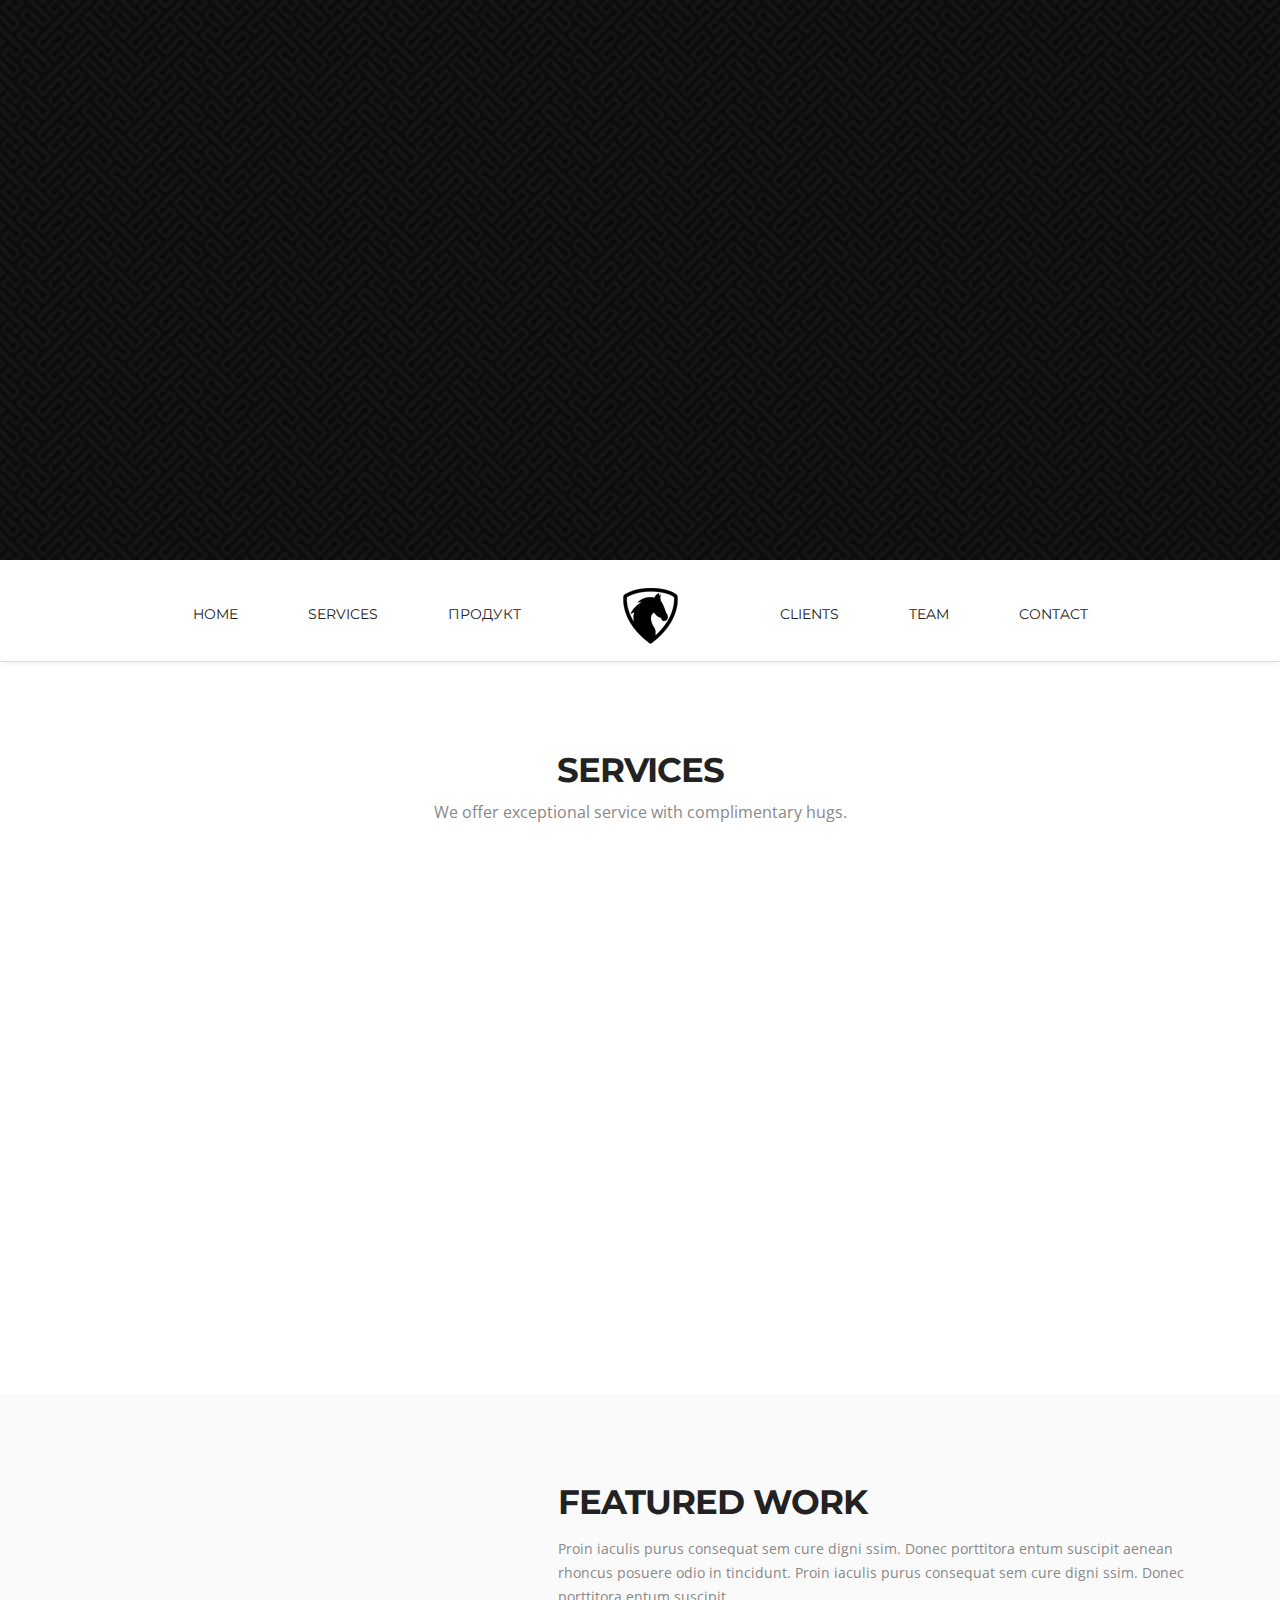
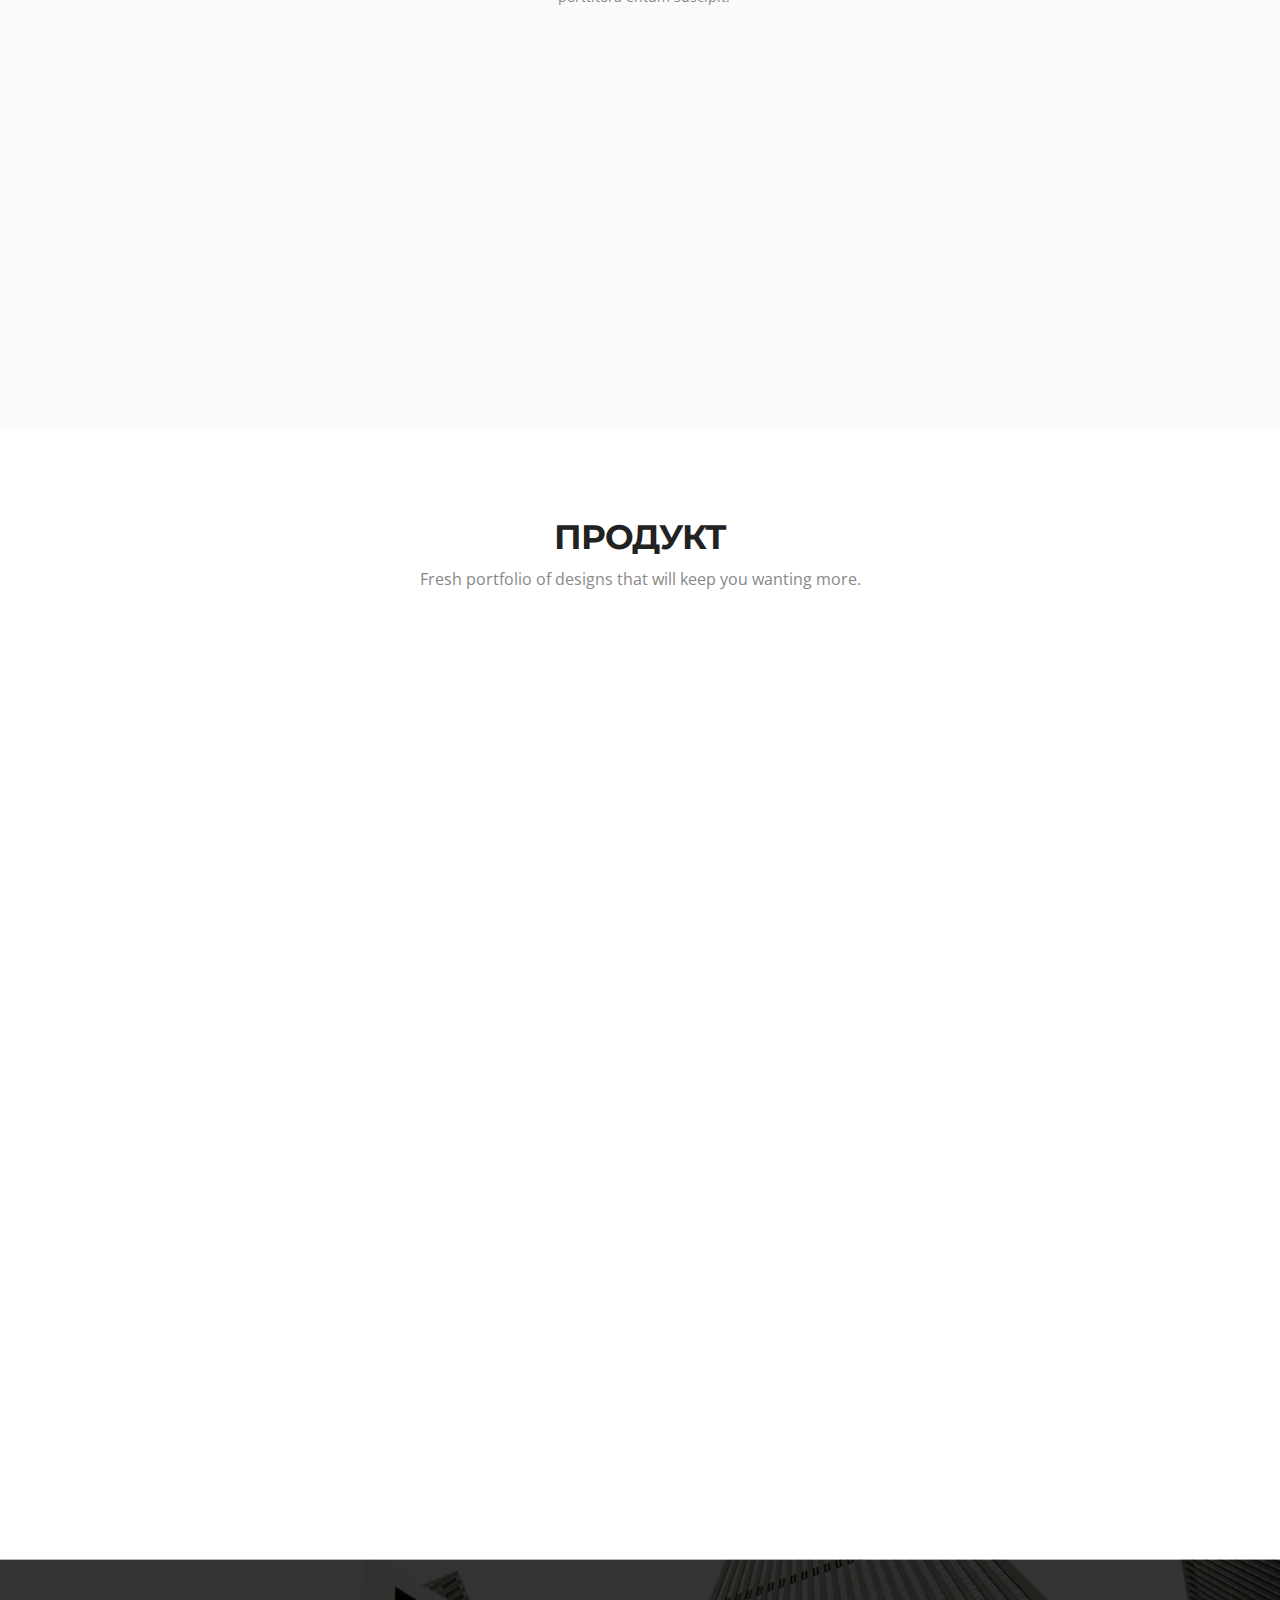
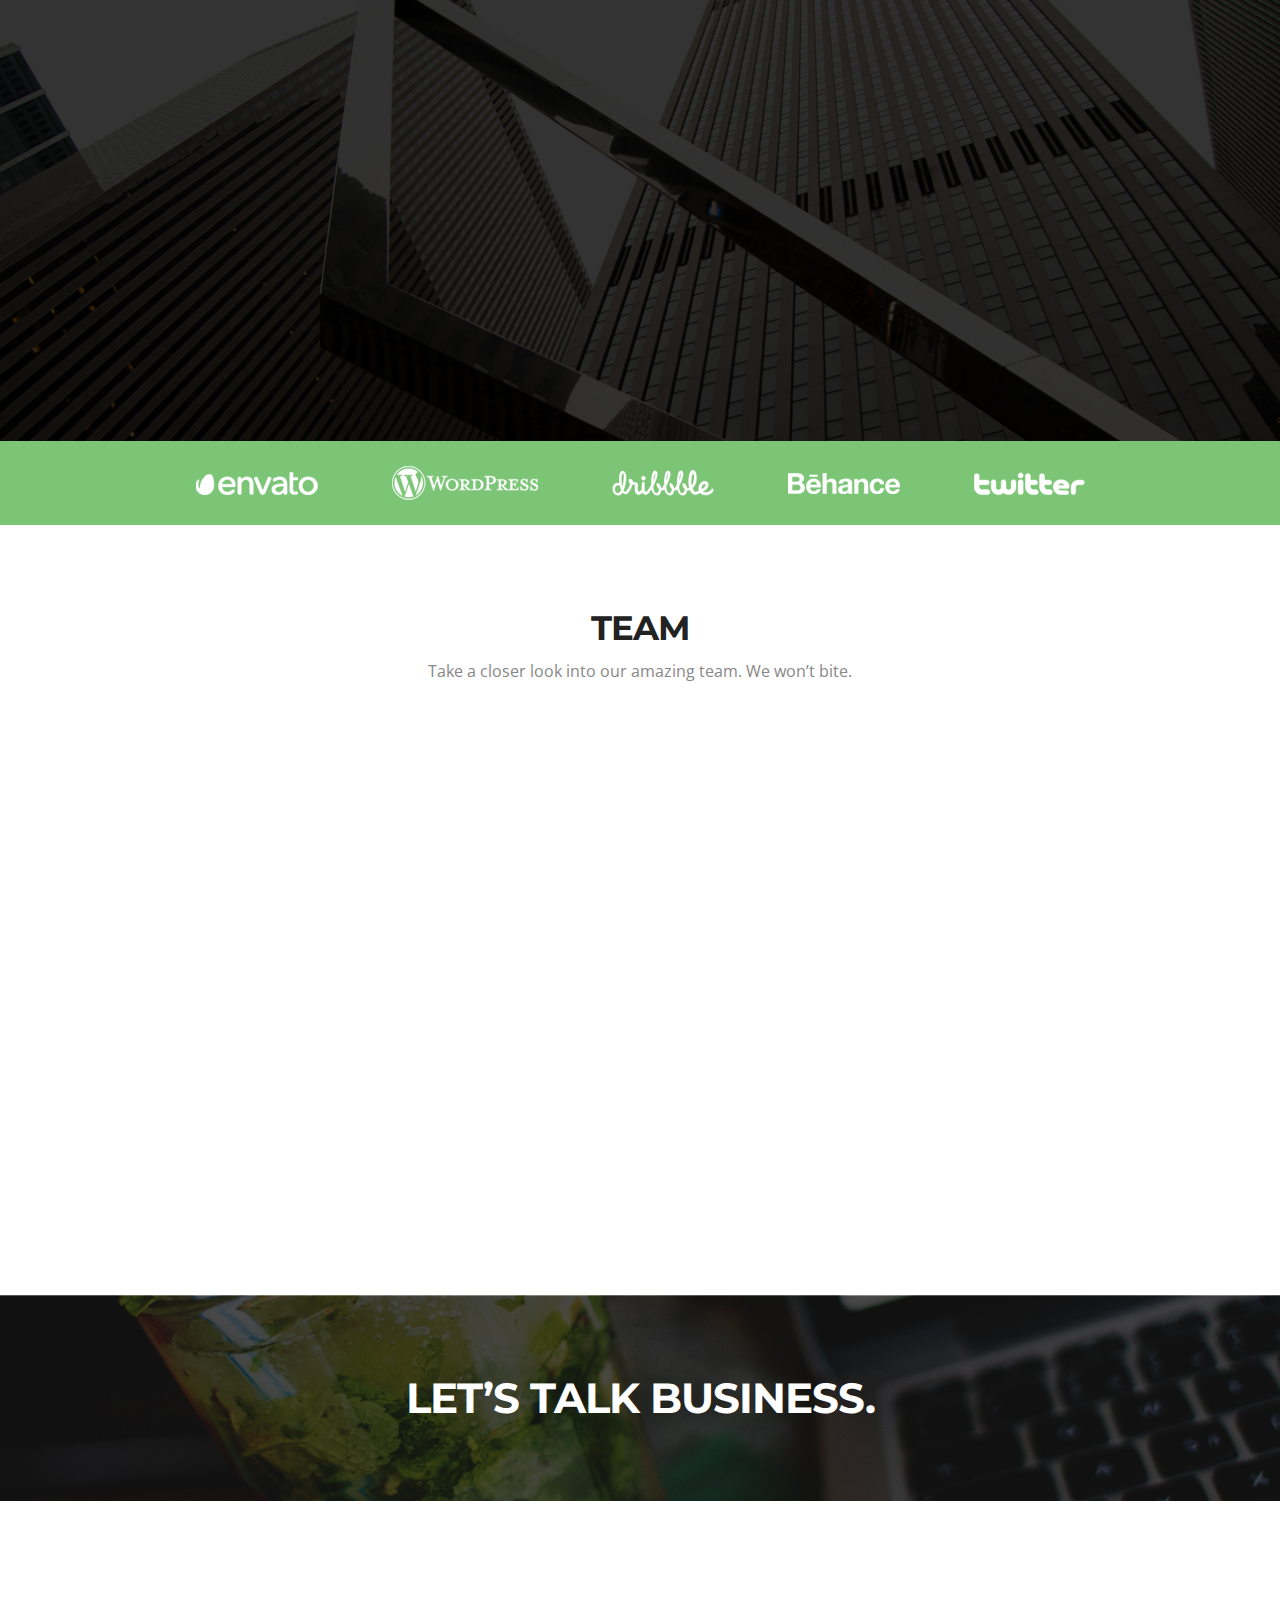
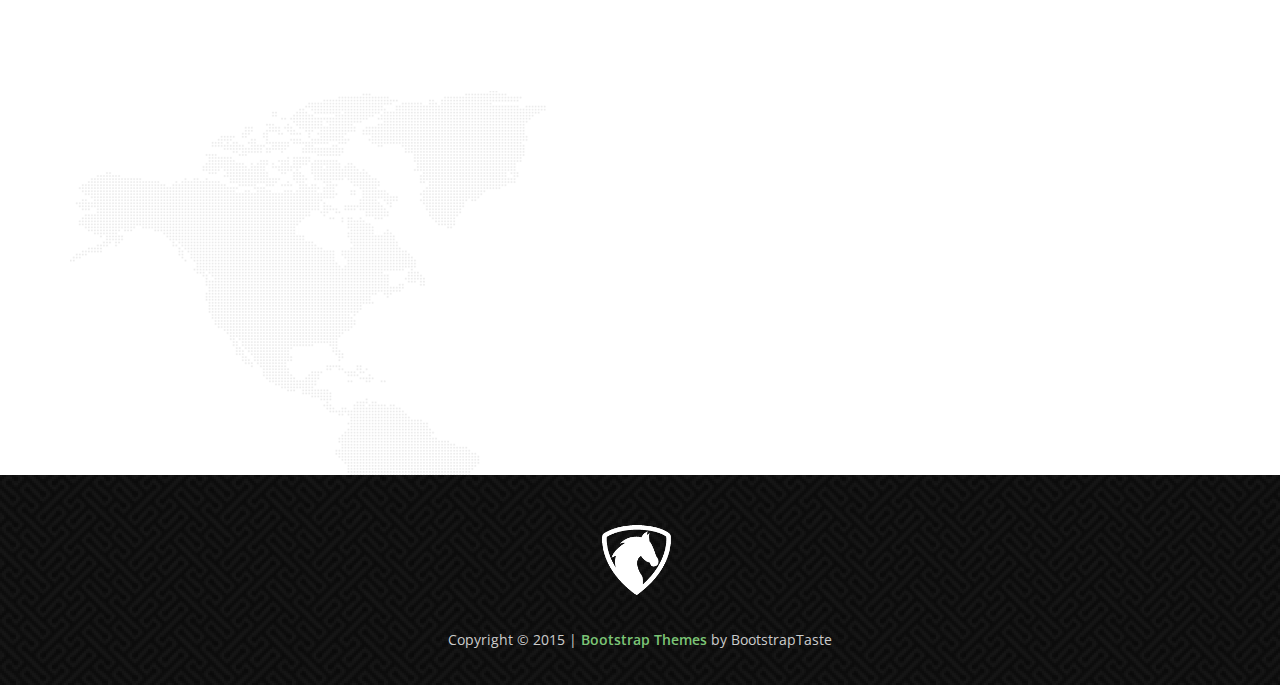
==== index.html @ caeb6be4 "Initial" ====
<!doctype html>
<html>
<head>
<meta charset="utf-8">
<meta name="viewport" content="width=device-width, maximum-scale=1">

<title>Homepage</title>
<link rel="icon" href="favicon.png" type="image/png">
<link rel="shortcut icon" href="favicon.ico" type="img/x-icon">

<link href='http://fonts.googleapis.com/css?family=Montserrat:400,700' rel='stylesheet' type='text/css'>
<link href='http://fonts.googleapis.com/css?family=Open+Sans:400,300,800italic,700italic,600italic,400italic,300italic,800,700,600' rel='stylesheet' type='text/css'>

<link href="css/bootstrap.css" rel="stylesheet" type="text/css">
<link href="css/style.css" rel="stylesheet" type="text/css">
<link href="css/font-awesome.css" rel="stylesheet" type="text/css">
<link href="css/responsive.css" rel="stylesheet" type="text/css">
<link href="css/animate.css" rel="stylesheet" type="text/css">

<!--[if IE]><style type="text/css">.pie {behavior:url(PIE.htc);}</style><![endif]-->

<script type="text/javascript" src="js/jquery.1.8.3.min.js"></script>
<script type="text/javascript" src="js/bootstrap.js"></script>
<script type="text/javascript" src="js/jquery-scrolltofixed.js"></script>
<script type="text/javascript" src="js/jquery.easing.1.3.js"></script>
<script type="text/javascript" src="js/jquery.isotope.js"></script>
<script type="text/javascript" src="js/wow.js"></script>
<script type="text/javascript" src="js/classie.js"></script>


<!--[if lt IE 9]>
    <script src="js/respond-1.1.0.min.js"></script>
    <script src="js/html5shiv.js"></script>
    <script src="js/html5element.js"></script>
<![endif]-->


</head>
<body>
<div style="overflow:hidden;">

    <!--header-start-->
<header class="header" id="header">
</header>
    <!--header-end-->


<nav class="main-nav-outer" id="test"><!--main-nav-start-->
	<div class="container">
        <ul class="main-nav">
        	<li><a href="#header">Home</a></li>
            <li><a href="#service">Services</a></li>
            <li><a href="#Product">Продукт</a></li>
            <li class="small-logo"><a href="#header"><img src="img/small-logo.png" alt=""></a></li>
            <li><a href="#client">Clients</a></li>
            <li><a href="#team">Team</a></li>
            <li><a href="#contact">Contact</a></li>
        </ul>
        <a class="res-nav_click" href="#"><i class="fa-bars"></i></a>
    </div>
</nav><!--main-nav-end-->



<section class="main-section" id="service"><!--main-section-start-->
	<div class="container">
    	<h2>Services</h2>
    	<h6>We offer exceptional service with complimentary hugs.</h6>
        <div class="row">
        	<div class="col-lg-4 col-sm-6 wow fadeInLeft delay-05s">
            	<div class="service-list">
                	<div class="service-list-col1">
                    	<i class="fa-paw"></i>
                    </div>
                	<div class="service-list-col2">
                        <h3>branding &amp; identity</h3>
                        <p>Proin iaculis purus digni consequat sem digni ssim. Donec entum digni ssim.</p>
                    </div>
                </div>
                <div class="service-list">
                	<div class="service-list-col1">
                    	<i class="fa-gear"></i>
                    </div>
                	<div class="service-list-col2">
                        <h3>web development</h3>
                        <p>Proin iaculis purus consequat sem digni ssim. Digni ssim porttitora .</p>
                    </div>
                </div>
                <div class="service-list">
                	<div class="service-list-col1">
                    	<i class="fa-apple"></i>
                    </div>
                	<div class="service-list-col2">
                        <h3>mobile design</h3>
                        <p>Proin iaculis purus consequat digni sem digni ssim. Purus donec porttitora entum.</p>
                    </div>
                </div>
                <div class="service-list">
                	<div class="service-list-col1">
                    	<i class="fa-medkit"></i>
                    </div>
                	<div class="service-list-col2">
                        <h3>24/7 Support</h3>
                        <p>Proin iaculis purus consequat sem digni ssim. Sem porttitora entum.</p>
                    </div>
                </div>
            </div>
            <figure class="col-lg-8 col-sm-6  text-right wow fadeInUp delay-02s">
            	<img src="img/macbook-pro.png" alt="">
            </figure>
        
        </div>
	</div>
</section><!--main-section-end-->



<section class="main-section alabaster"><!--main-section alabaster-start-->
	<div class="container">
    	<div class="row">
			<figure class="col-lg-5 col-sm-4 wow fadeInLeft">
            	<img  src="img/iphone.png" alt="">
            </figure>
        	<div class="col-lg-7 col-sm-8 featured-work">
            	<h2>featured work</h2>
            	<P class="padding-b">Proin iaculis purus consequat sem cure digni ssim. Donec porttitora entum suscipit aenean rhoncus posuere odio in tincidunt. Proin iaculis purus consequat sem cure digni ssim. Donec porttitora entum suscipit.</P>
            	<div class="featured-box">
                	<div class="featured-box-col1 wow fadeInRight delay-02s">
                    	<i class="fa-magic"></i>
                    </div>	
                	<div class="featured-box-col2 wow fadeInRight delay-02s">
                        <h3>magic of theme development</h3>
                        <p>Proin iaculis purus consequat sem cure digni ssim. Donec porttitora entum suscipit aenean rhoncus posuere odio in tincidunt. </p>
                    </div>    
                </div>
                <div class="featured-box">
                	<div class="featured-box-col1 wow fadeInRight delay-04s">
                    	<i class="fa-gift"></i>
                    </div>	
                	<div class="featured-box-col2 wow fadeInRight delay-04s">
                        <h3>neatly packaged</h3>
                        <p>Proin iaculis purus consequat sem cure digni ssim. Donec porttitora entum suscipit aenean rhoncus posuere odio in tincidunt. </p>
                    </div>    
                </div>
                <div class="featured-box">
                	<div class="featured-box-col1 wow fadeInRight delay-06s">
                    	<i class="fa-dashboard"></i>
                    </div>	
                	<div class="featured-box-col2 wow fadeInRight delay-06s">
                        <h3>SEO optimized</h3>
                        <p>Proin iaculis purus consequat sem cure digni ssim. Donec porttitora entum suscipit aenean rhoncus posuere odio in tincidunt. </p>
                    </div>    
                </div>
                <a class="Learn-More" href="#">Learn More</a>
            </div>
        </div>
	</div>
</section><!--main-section alabaster-end-->



<section class="main-section paddind" id="Portfolio"><!--main-section-start-->
	<div class="container">
    	<h2>Продукт</h2>
    	<h6>Fresh portfolio of designs that will keep you wanting more.</h6>
      <div class="portfolioFilter">  
        <ul class="Portfolio-nav wow fadeIn delay-02s">
        	<li><a href="#" data-filter="*" class="current" >All</a></li>
            <li><a href="#" data-filter=".branding" >Branding</a></li>
            <li><a href="#" data-filter=".webdesign" >Web design</a></li>
            <li><a href="#" data-filter=".printdesign" >Print design</a></li>
            <li><a href="#" data-filter=".photography" >Photography</a></li>
        </ul>
       </div> 
        
	</div>
    <div class="portfolioContainer wow fadeInUp delay-04s">
            	<div class=" Portfolio-box printdesign">
                	<a href="#"><img src="img/Portfolio-pic1.jpg" alt=""></a>	
                	<h3>Foto Album</h3>
                    <p>Print Design</p>
                </div>
                <div class="Portfolio-box webdesign">
                	<a href="#"><img src="img/Portfolio-pic2.jpg" alt=""></a>	
                	<h3>Luca Theme</h3>
                    <p>Web Design</p>
                </div>
                <div class=" Portfolio-box branding">
                	<a href="#"><img src="img/Portfolio-pic3.jpg" alt=""></a>	
                	<h3>Uni Sans</h3>
                    <p>Branding</p>
                </div>
                <div class=" Portfolio-box photography" >
                	<a href="#"><img src="img/Portfolio-pic4.jpg" alt=""></a>	
                	<h3>Vinyl Record</h3>
                    <p>Photography</p>
                </div>
                <div class=" Portfolio-box branding">
                	<a href="#"><img src="img/Portfolio-pic5.jpg" alt=""></a>	
                	<h3>Hipster</h3>
                    <p>Branding</p>
                </div>
                <div class=" Portfolio-box photography">
                	<a href="#"><img src="img/Portfolio-pic6.jpg" alt=""></a>	
                	<h3>Windmills</h3>
                    <p>Photography</p>
                </div>
    </div>
</section><!--main-section-end-->


<section class="main-section client-part" id="client"><!--main-section client-part-start-->
	<div class="container">
		<b class="quote-right wow fadeInDown delay-03"><i class="fa-quote-right"></i></b>
    	<div class="row">
        	<div class="col-lg-12">
            	<p class="client-part-haead wow fadeInDown delay-05">It was a pleasure to work with the guys at Knight Studio. They made sure 
we were well fed and drunk all the time!</p>
            </div>
        </div>
    	<ul class="client wow fadeIn delay-05s">
        	<li><a href="#">
            	<img src="img/client-pic1.jpg" alt="">
                <h3>James Bond</h3>
                <span>License To Drink Inc.</span>
            </a></li>
        </ul>
    </div>
</section><!--main-section client-part-end-->
<div class="c-logo-part"><!--c-logo-part-start-->
	<div class="container">
    	<ul>
        	<li><a href="#"><img src="img/c-liogo1.png" alt=""></a></li>
            <li><a href="#"><img src="img/c-liogo2.png" alt=""></a></li>
            <li><a href="#"><img src="img/c-liogo3.png" alt=""></a></li>
            <li><a href="#"><img src="img/c-liogo4.png" alt=""></a></li>
            <li><a href="#"><img src="img/c-liogo5.png" alt=""></a></li>
    	</ul>
	</div>
</div><!--c-logo-part-end-->
<section class="main-section team" id="team"><!--main-section team-start-->
	<div class="container">
        <h2>team</h2>
        <h6>Take a closer look into our amazing team. We won’t bite.</h6>
        <div class="team-leader-block clearfix">
            <div class="team-leader-box">
                <div class="team-leader wow fadeInDown delay-03s"> 
                    <div class="team-leader-shadow"><a href="#"></a></div>
                    <img src="img/team-leader-pic1.jpg" alt="">
                    <ul>
                        <li><a href="#" class="fa-twitter"></a></li>
                        <li><a href="#" class="fa-facebook"></a></li>
                        <li><a href="#" class="fa-pinterest"></a></li>
                        <li><a href="#" class="fa-google-plus"></a></li>
                    </ul>
                </div>
                <h3 class="wow fadeInDown delay-03s">Walter White</h3>
                <span class="wow fadeInDown delay-03s">Chief Executive Officer</span>
                <p class="wow fadeInDown delay-03s">Lorem ipsum dolor sit amet, consectetur adipiscing elit. Proin consequat sollicitudin cursus. Dolor sit amet, consectetur adipiscing elit proin consequat.</p>
            </div>
            <div class="team-leader-box">
                <div class="team-leader  wow fadeInDown delay-06s"> 
                    <div class="team-leader-shadow"><a href="#"></a></div>
                    <img src="img/team-leader-pic2.jpg" alt="">
                    <ul>
                        <li><a href="#" class="fa-twitter"></a></li>
                        <li><a href="#" class="fa-facebook"></a></li>
                        <li><a href="#" class="fa-pinterest"></a></li>
                        <li><a href="#" class="fa-google-plus"></a></li>
                    </ul>
                </div>
                <h3 class="wow fadeInDown delay-06s">Jesse Pinkman</h3>
                <span class="wow fadeInDown delay-06s">Product Manager</span>
                <p class="wow fadeInDown delay-06s">Lorem ipsum dolor sit amet, consectetur adipiscing elit. Proin consequat sollicitudin cursus. Dolor sit amet, consectetur adipiscing elit proin consequat.</p>
            </div>
            <div class="team-leader-box">
                <div class="team-leader wow fadeInDown delay-09s"> 
                    <div class="team-leader-shadow"><a href="#"></a></div>
                    <img src="img/team-leader-pic3.jpg" alt="">
                    <ul>
                        <li><a href="#" class="fa-twitter"></a></li>
                        <li><a href="#" class="fa-facebook"></a></li>
                        <li><a href="#" class="fa-pinterest"></a></li>
                        <li><a href="#" class="fa-google-plus"></a></li>
                    </ul>
                </div>
                <h3 class="wow fadeInDown delay-09s">Skyler white</h3>
                <span class="wow fadeInDown delay-09s">Accountant</span>
                <p class="wow fadeInDown delay-09s">Lorem ipsum dolor sit amet, consectetur adipiscing elit. Proin consequat sollicitudin cursus. Dolor sit amet, consectetur adipiscing elit proin consequat.</p>
            </div>
        </div>
    </div>
</section><!--main-section team-end-->



<section class="business-talking"><!--business-talking-start-->
	<div class="container">
        <h2>Let’s Talk Business.</h2>
    </div>
</section><!--business-talking-end-->
<div class="container">
<section class="main-section contact" id="contact">
	
        <div class="row">
        	<div class="col-lg-6 col-sm-7 wow fadeInLeft">
            	<div class="contact-info-box address clearfix">
                	<h3><i class=" icon-map-marker"></i>Address:</h3>
                	<span>308 Negra Arroyo Lane<br>Albuquerque, New Mexico, 87111.</span>
                </div>
                <div class="contact-info-box phone clearfix">
                	<h3><i class="fa-phone"></i>Phone:</h3>
                	<span>1-800-BOO-YAHH</span>
                </div>
                <div class="contact-info-box email clearfix">
                	<h3><i class="fa-pencil"></i>email:</h3>
                	<span>hello@knightstudios.com</span>
                </div>
            	<div class="contact-info-box hours clearfix">
                	<h3><i class="fa-clock-o"></i>Hours:</h3>
                	<span><strong>Monday - Thursday:</strong> 10am - 6pm<br><strong>Friday:</strong> People work on Fridays now?<br><strong>Saturday - Sunday:</strong> Best not to ask.</span>
                </div>
                <ul class="social-link">
                	<li class="twitter"><a href="#"><i class="fa-twitter"></i></a></li>
                    <li class="facebook"><a href="#"><i class="fa-facebook"></i></a></li>
                    <li class="pinterest"><a href="#"><i class="fa-pinterest"></i></a></li>
                    <li class="gplus"><a href="#"><i class="fa-google-plus"></i></a></li>
                    <li class="dribbble"><a href="#"><i class="fa-dribbble"></i></a></li>
                </ul>
            </div>
        	<div class="col-lg-6 col-sm-5 wow fadeInUp delay-05s">
            	<div class="form">
                	<input class="input-text" type="text" name="" value="Your Name *" onfocus="if(this.value==this.defaultValue)this.value='';" onblur="if(this.value=='')this.value=this.defaultValue;">
                    <input class="input-text" type="text" name="" value="Your E-mail *" onfocus="if(this.value==this.defaultValue)this.value='';" onblur="if(this.value=='')this.value=this.defaultValue;">
                	<textarea class="input-text text-area" cols="0" rows="0" onfocus="if(this.value==this.defaultValue)this.value='';" onblur="if(this.value=='')this.value=this.defaultValue;">Your Message *</textarea>
                    <input class="input-btn" type="submit" value="send message">
                </div>	
            </div>
        </div>
</section>
</div>
<footer class="footer">
    <div class="container">
        <div class="footer-logo"><a href="#"><img src="img/footer-logo.png" alt=""></a></div>
        <span class="copyright">Copyright © 2015 | <a href="http://bootstraptaste.com/">Bootstrap Themes</a> by BootstrapTaste</span>
    </div>
    <!-- 
        All links in the footer should remain intact. 
        Licenseing information is available at: http://bootstraptaste.com/license/
        You can buy this theme without footer links online at: http://bootstraptaste.com/buy/?theme=Knight
    -->
</footer>


<script type="text/javascript">
    $(document).ready(function(e) {
        $('#test').scrollToFixed();
        $('.res-nav_click').click(function(){
            $('.main-nav').slideToggle();
            return false    
            
        });
        
    });
</script>

  <script>
    wow = new WOW(
      {
        animateClass: 'animated',
        offset:       100
      }
    );
    wow.init();
 
  </script>


<script type="text/javascript">
	$(window).load(function(){
		
		$('.main-nav li a').bind('click',function(event){
			var $anchor = $(this);
			
			$('html, body').stop().animate({
				scrollTop: $($anchor.attr('href')).offset().top - 102
			}, 1500,'easeInOutExpo');
			/*
			if you don't want to use the easing effects:
			$('html, body').stop().animate({
				scrollTop: $($anchor.attr('href')).offset().top
			}, 1000);
			*/
			event.preventDefault();
		});
	})
</script>

<script type="text/javascript">

$(window).load(function(){
  
  
  var $container = $('.portfolioContainer'),
      $body = $('body'),
      colW = 375,
      columns = null;

  
  $container.isotope({
    // disable window resizing
    resizable: true,
    masonry: {
      columnWidth: colW
    }
  });
  
  $(window).smartresize(function(){
    // check if columns has changed
    var currentColumns = Math.floor( ( $body.width() -30 ) / colW );
    if ( currentColumns !== columns ) {
      // set new column count
      columns = currentColumns;
      // apply width to container manually, then trigger relayout
      $container.width( columns * colW )
        .isotope('reLayout');
    }
    
  }).smartresize(); // trigger resize to set container width
  $('.portfolioFilter a').click(function(){
        $('.portfolioFilter .current').removeClass('current');
        $(this).addClass('current');
 
        var selector = $(this).attr('data-filter');
        $container.isotope({
			
            filter: selector,
         });
         return false;
    });
  
});

</script>
</body>
</html>
---- css/style.css ----
@charset "utf-8";
/*
 Knight Bootstrap theme by BootstrapTaste.com
 Theme URI: http://bootstraptaste.com/knight-free-bootstrap-theme/
 Author: BootstrapTaste
 Author URI: http://bootstraptaste.com
 */
 
/* CSS Document */

/* Float Elements 
---------------------------------*/
.fl-lt {float:left;}
.fl-rt {float:right;}

/* Clear Floated Elements
---------------------------------*/
.clear {
  clear: both;
  display: block;
  overflow: hidden;
  visibility: hidden;
  width: 0;
  height: 0;
}

.clearfix:before,
.clearfix:after {
  content: '\0020';
  display: block;
  overflow: hidden;
  visibility: hidden;
  width: 0;
  height: 0;
}

.clearfix:after {
  clear: both;
}

.figure{ margin:0px;}

img{ max-width:100%;}

a, a:hover, a:active{ outline:0px !important}

@font-face {
  font-family: 'FontAwesome';
  src: url('../fonts/fontawesome-webfont.eot?v=4.1.0');
  src: url('../fonts/fontawesome-webfont.eot?#iefix&v=4.1.0') format('embedded-opentype'), url('../fonts/fontawesome-webfont.woff?v=4.1.0') format('woff'), url('../fonts/fontawesome-webfont.ttf?v=4.1.0') format('truetype'), url('../fonts/fontawesome-webfont.svg?v=4.1.0#fontawesomeregular') format('svg');
  font-weight: normal;
  font-style: normal;
}

/* Primary Styles
---------------------------------*/
body {
	background:#fff;
	font-family: 'Open Sans', sans-serif;
	font-size:14px;
	font-weight:normal;
	color:#888888;
	margin:0;
}
h2{
	font-size:34px;
	color:#222222;
	font-family: 'Montserrat', sans-serif;
	font-weight:700;
	letter-spacing: -1px;
	margin:0 0 15px 0;
	text-align:center;
	text-transform:uppercase;
}
h3{
	font-family: 'Montserrat', sans-serif;
	color:#222222;
	font-size:16px;
	margin:0 0 5px 0;
	text-transform:uppercase;
	font-weight:400;
}
h6{
	font-size:16px;
	color:#888888;
	font-family: 'Open Sans', sans-serif;
	font-weight:400;
	text-align:center;
	margin:0 0 60px 0;
}
p{
	line-height:24px;
	margin:0;
}

/* Header Styles
---------------------------------*/

.header{
	text-align:center;
	background:url(../img/pw_maze_black_2X.png) left top repeat;
	padding:280px 0;
}
.logo{
	width:130px;
	margin:0 auto 35px;
}
.header h1{
	font-family: 'Montserrat',sans-serif;
	font-size:50px;
	font-weight:400;
	letter-spacing: -1px;
	margin:0 0 22px 0 ;
	color:#fff;
}

.we-create{
	padding:0;
	margin:35px 0 55px;
}
.wp-pic{
	margin-bottom:20px;
}
.we-create li{
	display:inline-block;
	font-family: 'Montserrat',sans-serif;
	font-size:14px;
	color: #bcbcbc;
	text-transform: uppercase;
	font-weight: 400;
	margin:0 5px 0 0;
	padding:0 0 0 15px;
}
.we-create li:first-child{
	background:none;
}

.start-button {
	padding-left: 0px;
}

.start-button li a{
color: #fff;
}


.link{
	padding:15px 35px;
	background:#7cc576;
	color:#fff !important;
	font-size:16px;
	font-weight:400;
	font-family: 'Montserrat', sans-serif;
	display:inline-block;
	border-radius:3px;
	text-transform:uppercase;
	line-height:25px;
	margin-bottom:20px;
	transition:all 0.3s ease-in-out;
	-moz-transition:all 0.3s ease-in-out;
	-webkit-transition:all 0.3s ease-in-out;
}
.link:hover {
	text-decoration:none;
	color:#7cc576 !important;
	background:#fff;
}

.link:active, .link:focus {
	background: #7cc576;
	text-decoration:none;
	color:#fff !important;
}

/* Navigation
---------------------------------*/
.main-nav-outer{
	padding:0px;
	border-bottom:1px solid #dddddd;
	box-shadow:0 4px 5px -3px #ececec;
	position:relative;
	background:#fff;
}
.main-nav{
	text-align:center;
	margin:10px 0 0px;
	padding:0;
	list-style:none;
}
.main-nav li{
	display:inline;
	margin:0 1px;
}
.main-nav li a{
	display:inline-block;
	color:#222222;
	text-transform:uppercase;
	font-family: 'Montserrat', sans-serif;
	text-decoration: none;
	line-height:20px;
	margin:17px 32px;
	transition:all 0.3s ease-in-out;
	-moz-transition:all 0.3s ease-in-out;
	-webkit-transition:all 0.3s ease-in-out;
}

.main-nav li a:hover{ 
	text-decoration:none;
	color: #7cc576;
}

.small-logo{ 
	padding:0 32px;
}

.main-section{
	padding:90px 0 110px;
}


/* Services
---------------------------------*/

.service-list{
	padding:0 0 0 0;
	font-size:14px;
	margin-bottom:40px;
}
.service-list-col1{
	float:left;
	width:60px;
}
.service-list-col1 i{
	font-style:normal;
	font-size:38px;
	display:block;
	color:#222;
	font-family: 'FontAwesome';
	line-height:38px;
}
.service-list-col2{
	overflow:hidden;	
}
.main-section.alabaster{
	background:#fafafa;
}

/* Featured Work
---------------------------------*/
.featured-work{
	font-size:14px;
}
.featured-work h2{
	text-align:left;
}
.featured-box{
	padding:0 0 0 0;
	margin-bottom:25px;
	font-size:14px;
}
.featured-box h3{
	margin-bottom:5px;
}
.featured-box p{
	line-height:22px;
}
.featured-work p.padding-b{
	padding-bottom:35px;
}
.featured-box-col1{
	width:60px;
	float:left;
}
.featured-box-col1 i{
	display:block;
	line-height:38px;
	font-family: 'FontAwesome';
	font-size:38px;
	color:#777777;
	font-style:normal;
}
.featured-box-col2{ overflow:hidden;}
.featured-box.magic{
	background:url(../img/magic.png) left top no-repeat;
}
.featured-box.packaged{
	background:url(../img/packaged.png) left top no-repeat;
}
.featured-box.seo{
	background:url(../img/seo.png) left top no-repeat;
}
.Learn-More{
	display:inline-block;
	padding:0 5px 0 0;
	color:#7cc576;
	font-size:16px;
	text-transform:uppercase;
	font-family: 'Montserrat', sans-serif;
	font-weight:400;
	line-height:24px;
	transition:all 0.3s ease-in-out;
	-moz-transition:all 0.3s ease-in-out;
	-webkit-transition:all 0.3s ease-in-out;
	display: none;
}
.Learn-More i{ 
	padding-right:15px;
}

.Learn-More:hover, .Learn-More:focus{ 
	text-decoration:none;
	color: #111;
}


/* Portfolio
---------------------------------*/
.Portfolio-nav{
	padding:0;
	margin:0 0 45px 0;
	list-style:none;
	text-align:center;
}
.Portfolio-nav li{
	margin:0 10px;
	display:inline;
}
.Portfolio-nav li a{
	display:inline-block;
	padding:10px 22px;
	font-size:12px;
	line-height:20px;
	color:#222222;
	border-radius:4px;
	text-transform:uppercase;
	font-family: 'Montserrat', sans-serif;
	background:#f7f7f7;
	margin-bottom:5px;
	transition:all 0.3s ease-in-out;
	-moz-transition:all 0.3s ease-in-out;
	-webkit-transition:all 0.3s ease-in-out;
}
.Portfolio-nav li a:hover{
	background:#7cc576;
	color:#fff;
	text-decoration:none;
}

.portfolioContainer{
	margin:0 auto;
	padding-left:15px;
}

.Portfolio-box{
	text-align:center;
	margin-bottom:30px;
	height:350px;
	width:350px;
	overflow:hidden;
	float:left;
	padding:0;
}
.Portfolio-box img{
	margin-bottom:25px;
	transition:all 0.3s ease-in-out;
	-moz-transition:all 0.3s ease-in-out;
	-webkit-transition:all 0.3s ease-in-out;	
}

.Portfolio-box img:hover {
	opacity: 0.6;
}

.Portfolio-nav li a.current{
	background:#7cc576;
	color:#fff;
	text-decoration:none;
}
img {
   max-width:100%;
}

/* no transition on .isotope container */

.isotope .isotope-item {
  /* change duration value to whatever you like */
  -webkit-transition-duration: 0.6s;
     -moz-transition-duration: 0.6s;
          transition-duration: 0.6s;
}

.isotope .isotope-item {
  -webkit-transition-property: -webkit-transform, opacity;
     -moz-transition-property:    -moz-transform, opacity;
          transition-property:         transform, opacity;
}

.main-section.paddind{
	padding-bottom:60px;
}

/* Clients
---------------------------------*/
.client-part{
	background:url(../img/section-bg1.jpg) center center no-repeat;
	background-size:cover;
	padding:55px 0;
	text-align:center;
}
.client-part-haead{
	color:#fdfdfd;
	font-size:28px;
	line-height:41px;
	margin:30px 0 10px;
	font-family: ''Open Sans',sans-serif';
	font-style: italic;
}
.client{
	padding:0;
	margin:20px 0 0;
	list-style:none;
	text-align:center;
}
.client li{
	display:inline;
	margin:0 15px;
}
.client li a{
	display:inline-block;
}
.client li a img{
	margin-bottom:15px;
	border-radius:50%;
}
.client li a:hover{
	text-decoration:none;
}
.client li a h3{
	color:#ffffff;
}
.client li a span{
	color:#f1f1f1;
}
.quote-right{
	font-style:normal;
	width:68px;
	height:68px;
	margin:0 auto;
	border:2px solid #7cc576;
	border-radius:50%;
	display:block;
	line-height:68px;
	text-align:center;
	font-size:27px;
	color:#7cc576;
	cursor: pointer;
	transition:all 0.3s ease-in-out;
	-moz-transition:all 0.3s ease-in-out;
	-webkit-transition:all 0.3s ease-in-out;
}

.quote-right:hover{
color: #fff;
border: 2px solid #fff;
}

.c-logo-part{
	background:#7cc576;
	padding:25px 0;
    filter: alpha(opacity=60);
}
.c-logo-part ul{
	padding:0;
	margin:0;
	list-style:none;
	text-align:center;
}
.c-logo-part ul li{
	display:inline;
	margin:0 25px;
}
.c-logo-part ul a{
	display:inline-block;
	margin: 0 20px;
}
.main-section.team{
	padding:85px 0;
}
.main-section.team h6{
	margin-bottom:40px;
}


/* Team
---------------------------------*/
.team-leader-block{
	max-width:993px;
	margin:0 auto;
}
.team-leader-box{
	width:30.66%;
	margin-right: 3.82979%;
	height: 490px;
	overflow: hidden;
	text-align: center;
	float: left;
}
.team-leader-box span{
	margin-bottom:24px;
	display:block;
}
.team-leader-box:nth-of-type(3n+0){ margin:0;}
.team-leader{
	width:auto;
	height:auto;
	position:relative;
	border-radius:50%;
	box-shadow:0px 0px 0px 7px rgba(241,241,241,0.80);
	margin:7px 7px 25px 7px;
	
}
.team-leader-shadow{
	transition:all 0.3s ease-in-out;
	-moz-transition:all 0.3s ease-in-out;
	-webkit-transition:all 0.3s ease-in-out;
	border-radius:50%;
	position:absolute;
	width:100%;
	height:100%;
	z-index:10;
	border-radius:50%;
}
.team-leader-shadow a{
	display:block;
	width:100%;
	height:100%;
}
.team-leader:hover .team-leader-shadow{
	box-shadow:inset  0px 0px 0px 148px rgba(17,17,17,0.80);
}
.team-leader:hover ul{ display:block; opacity:1}
.team-leader img{
	display:block;
	border-radius:50%;
}
.team-leader ul{
	display:block;
	opacity:0;
	padding:0;
	margin:0;
	list-style:none;
	position:absolute;
	left:0;
	top:50%;
	width:100%;
	text-align:center;
	margin-top:-14px;
	z-index:15;
	transition:all 0.6s ease-in-out;
	-moz-transition:all 0.6s ease-in-out;
	-webkit-transition:all 0.6s ease-in-out;
}
.team-leader ul li{
	display:inline;
	margin:0 11px;
}
.team-leader ul li a{
	font-family: 'FontAwesome';
	display:inline-block;
	font-size:28px;
	color:#fff;	
	transition:all 0.3s ease-in-out;
	-moz-transition:all 0.3s ease-in-out;
	-webkit-transition:all 0.3s ease-in-out;
}
.team-leader ul li a:hover, .team-leader ul li a:focus{
	text-decoration:none;
}
.team-leader ul li a.fa-twitter:hover{
	color:#55acee;
}
.team-leader ul li a.fa-facebook:hover{
	color:#3b5998;
}
.team-leader ul li a.fa-pinterest:hover{
	color:#cb2026;
}
.team-leader ul li a.fa-google-plus:hover{
	color:#dd4b39;
}

/* Talk Business
---------------------------------*/
.business-talking{
	background:url(../img/section-bg2.jpg) top center no-repeat;
	background-size:cover;
	padding:60px 0 10px;
	text-align:center;
}
.business-talking h2{
	font-family: 'Montserrat', sans-serif;
	font-weight:700;
	padding:0;
	margin:20px 0 70px;
	text-transform:uppercase;
	font-size:42px;
	color:#fff;
}


/* Contact
---------------------------------*/
.main-section.contact{
	padding:90px 0 100px;
}

.main-section.contact{
	background:url(../img/bg-map.png) left 190px no-repeat;
}
.contact-info-box{
	font-size:15px;
	margin:0 0 14px 68px;
	padding-left:0;
}
.contact-info-box h3{
	font-size: 15px;
	font-weight:400;
	float:left;
	width:102px;
	margin-right:12px;
	line-height:28px;
}
.contact-info-box h3 i{
	font-style:normal;
	font-size:18px;
	color:#222222;
	font-family: 'FontAwesome';
	font-weight:normal;
	margin-right:7px;
}
.contact-info-box span{
	line-height:28px;
	display:block;
	overflow:hidden;
}
.social-link{
	padding:35px 0;
	margin:0 0 0 68px;
	display:block;
	overflow:hidden;
	list-style:none;
}
.social-link li{
	float:left;
	margin-right:8px;
}
.social-link li a{
	display:block;
	width:50px;
	height:50px;
	text-align:center;
	line-height:50px;
	font-size:25px;
	color:#fff;
	background:#222222;
	border-radius:50%;
	transition:all 0.3s ease-in-out;
}
.social-link li a:hover, .social-link li a:focus{
	text-decoration:none;
}
.twitter a:hover {
	background: #55acee;
}
.facebook a:hover {
	background: #3b5998;
}
.pinterest a:hover {
	background: #cb2026;
}
.gplus a:hover {
	background: #dd4b39;
}
.dribbble a:hover {
	background: #ea4c89;
}

.form{
	margin:0 66px 0 30px;
}
.input-text{
	padding:15px 16px;
	border:1px solid #ccc;
	width:100%;
	height:50px;
	display:block;
	border-radius:4px;
	font-size:15px;
	color:#aaa;
	font-family: 'Open Sans', sans-serif;
	margin:0 0 15px 0;
	transition:all 0.3s ease-in-out;
	-moz-transition:all 0.3s ease-in-out;
	-webkit-transition:all 0.3s ease-in-out;
}
.input-text:focus {
	border: 1px solid #7cc576;
	outline:0;
	-webkit-box-shadow: inset 0 1px 1px rgba(0, 0, 0, 0.075), 0 0 8px rgba(124, 197, 118, 0.3);
	-moz-box-shadow: inset 0 1px 1px rgba(0, 0, 0, 0.075), 0 0 8px rgba(124, 197, 118, 0.3);	
	box-shadow: inset 0 1px 1px rgba(0, 0, 0, 0.075), 0 0 8px rgba(124, 197, 118, 0.3);
}

.input-text.text-area{
	height:165px;
	resize:none;
	overflow:auto;
}
.input-btn{
	width:175px;
	height:50px;
	background:#7cc576;
	border-radius:4px;
	color:#ffffff;
	font-size:14px;
	text-transform:uppercase;
	font-family: 'Montserrat', sans-serif;
	font-weight:400;
	border:0px;
	transition:all 0.3s ease-in-out;
	-moz-transition:all 0.3s ease-in-out;
	-webkit-transition:all 0.3s ease-in-out;
}

.input-btn:hover{
	background: #111;
	color: #fff;
}

/* Footer
---------------------------------*/

.footer{
	background:url(../img/pw_maze_black_2X.png) left top repeat;
	padding:35px 0 35px;
}
.footer-logo{
	margin:15px auto 35px;
	width: 76px;
}
.copyright{
	color:#cccccc;
	font-size:14px;
	display:block;
	text-align:center;
}
.copyright a{
	color:#7cc576;
	font-weight:600;
	text-decoration: none;
	transition:all 0.3s ease-in-out;
	-moz-transition:all 0.3s ease-in-out;
	-webkit-transition:all 0.3s ease-in-out;
}

.copyright a:hover {
	color: #fff;
}

.res-nav_click {
	line-height:38px;
	font-family: 'FontAwesome';
	font-size:38px;
	text-decoration: none !important;
	color:#777777;
	font-style:normal;
	display:none;
	width:42px;
	height:27px;
	margin:20px auto;
	transition:all 0.3s ease-in-out;
	-moz-transition:all 0.3s ease-in-out;
	-webkit-transition:all 0.3s ease-in-out;
}

.res-nav_click:hover, .res-nav_click:active, .res-nav_click:focus {
	color: #7cc576 !important;
}

.portfolioContainer{
	max-width: 1140px;
}


/* Animation Timers
---------------------------------*/
.delay-02s { 
	animation-delay: 0.2s; 
	-webkit-animation-delay: 0.2s; 
}
.delay-03s { 
	animation-delay: 0.3s; 
	-webkit-animation-delay: 0.3s; 
}
.delay-04s { 
	animation-delay: 0.4s; 
	-webkit-animation-delay: 0.4s; 
}

.delay-05s { 
	animation-delay: 0.5s; 
	-webkit-animation-delay: 0.5s; 
}
.delay-06s { 
	animation-delay: 0.6s; 
	-webkit-animation-delay: 0.6s; 
}

.delay-07s { 
	animation-delay: 0.7s; 
	-webkit-animation-delay: 0.7s; 
}
.delay-08s { 
	animation-delay: 0.8s; 
	-webkit-animation-delay: 0.8s; 
}

.delay-09s { 
	animation-delay: 0.9s; 
	-webkit-animation-delay: 0.9s; 
}
.delay-1s { 
	animation-delay: 1s; 
	-webkit-animation-delay: 1s; 
}
.delay-12s { 
	animation-delay: 1.2s; 
	-webkit-animation-delay: 1.2s; 
}
---- css/responsive.css ----
/* ==========================================================================
   Media Queries
   ========================================================================== */


@media only screen and (min-width: 992px) {
	/****Ipad Landscape 1024 Container 970 ****/
	
	.service-list{ margin-bottom:30px;}
	.c-logo-part ul li{ margin:0 15px;}
	.form{ margin:0 0 0 20px}
	.main-nav{ display:block !important; }
	/*.portfolioContainer{ width:800px; margin:0px auto !important; } */ 
	
}	
   
@media only screen and (min-width: 768px) and (max-width: 991px) {
	/****Ipad Portrait 768 Container 750 ****/
	body{ font-size:13px;}
	p{ line-height:20px ;}
	.header h1{ font-size:46px;}
	.main-nav ul li a{ padding:14px;}
	.small-logo{ padding:0 20px;}
	h2{ font-size:30px}
	h6{ font-size:16px;}
	h3{ font-size:15px;}
	.service-list{ margin-bottom:20px; font-size:15px;}
	.featured-work p.padding-b{ padding-bottom:15px;}
	.main-section{ padding:70px 0;}
	.c-logo-part ul li{ margin:0 1%; float:left; width:18%;}
	.c-logo-part ul li a{ display:block;}
	.c-logo-part ul li a img{ display:block;}
	.form{ margin:0;}
	.contact-info-box{ margin:0 ;}
	.social-link{ margin:0;}
	
	.main-nav{ display:block !important; }
	.main-nav li a{ padding:8px 15px;}
	/*.portfolioContainer{ width:750px; margin:0px auto !important; }
	.Portfolio-box{ height:250px;}*/
	
	 
	
}

@media only screen and (max-width: 767px) {
	/****Mobile Landscape 480 Container 100% ****/
	body{ font-size:12px;}
	h2{ font-size:26px;}
	h3{ font-size:14px;}
	h6{ font-size:16px; margin-bottom:40px;}
	p{ line-height:18px;}
	.service-list{ font-size:12px; margin-bottom:20px;}
	.we-create li{ font-size:13px; padding:0 0 0 8px}
	.header h1{ font-size:28px;}
	.header{ padding:60px 0;}
	.main-section{ padding:60px 0 70px;}
	.main-nav{ display:none; position:absolute; left:0; width:100%; top:74px; margin:0 auto; flote : none; background:#fff;}
	.main-nav li{ display:block;}
	.main-nav li.small-logo{ display:none;}
	.main-nav li a{ display:block; padding:7px 32px; border-bottom:none;}
	.main-nav li a:hover{color:#7cc576}
	.team-leader-box{ max-width:307px; width:auto; float:none; margin:0 auto;	}
	.team-leader-box:nth-of-type(3n){ margin:0 auto}
	.res-nav_click{ display:block;}
	.featured-work{ font-size:12px; margin-top:30px;}
	.featured-box{ font-size:12px;}
	.featured-box p{ line-height:18px; }
	.c-logo-part ul a{ margin-bottom:5px;}
	.main-section.team{ padding:60px 0 50px;}
	.business-talking h2{ font-size:36px;}
	.contact-info-box{ margin:0 0 12px 30px; font-size:12px;}
	.contact-info-box span{ line-height:18px;}
	.social-link{ margin-left:30px;} 
	.form{ margin:0 30px;}
	.copyright{ font-size:12px;}
	.business-talking a{ padding:10px 25px; font-size:14px;}
	.main-section.contact{ padding:60px 0 70px}
	.client-part-haead{ font-size:20px; line-height:30px;}
	.link{ font-size:14px; padding:10px 25px;}
	.logo{ width:100px;}
	.main-section.contact{ background-size:contain;}
	.Portfolio-nav li a{ padding:5px 16px;}
	.Portfolio-nav li{ display:block;}
	/*.isotope-item img{ width:300px; left:50%; margin-left:-100px;}
	.isotope-item{ width:300px; margin:0px auto;}
	.isotope{ width:400px; margin:0px auto;}
	.Portfolio-box{}
	.portfolioContainer{ width:350px; margin:0px auto !important; } */
	
	
}

@media only screen and (max-width: 479px) {
	/****Mobile Portrait 320 ****/
	.contact-info-box{ margin-left:0px;}
	.header{ padding:40px;}
	.social-link{ margin-left:0px;}
	.form{ margin:0}
	.c-logo-part ul li{ display:block;}
	.Portfolio-box{  max-width:300px !important; width:96.4% !important; margin:0 !important}
	.Portfolio-box img { max-width:100%;}
	.portfolioContainer{ width:280px !important; margin:0 auto !important } 
	
}
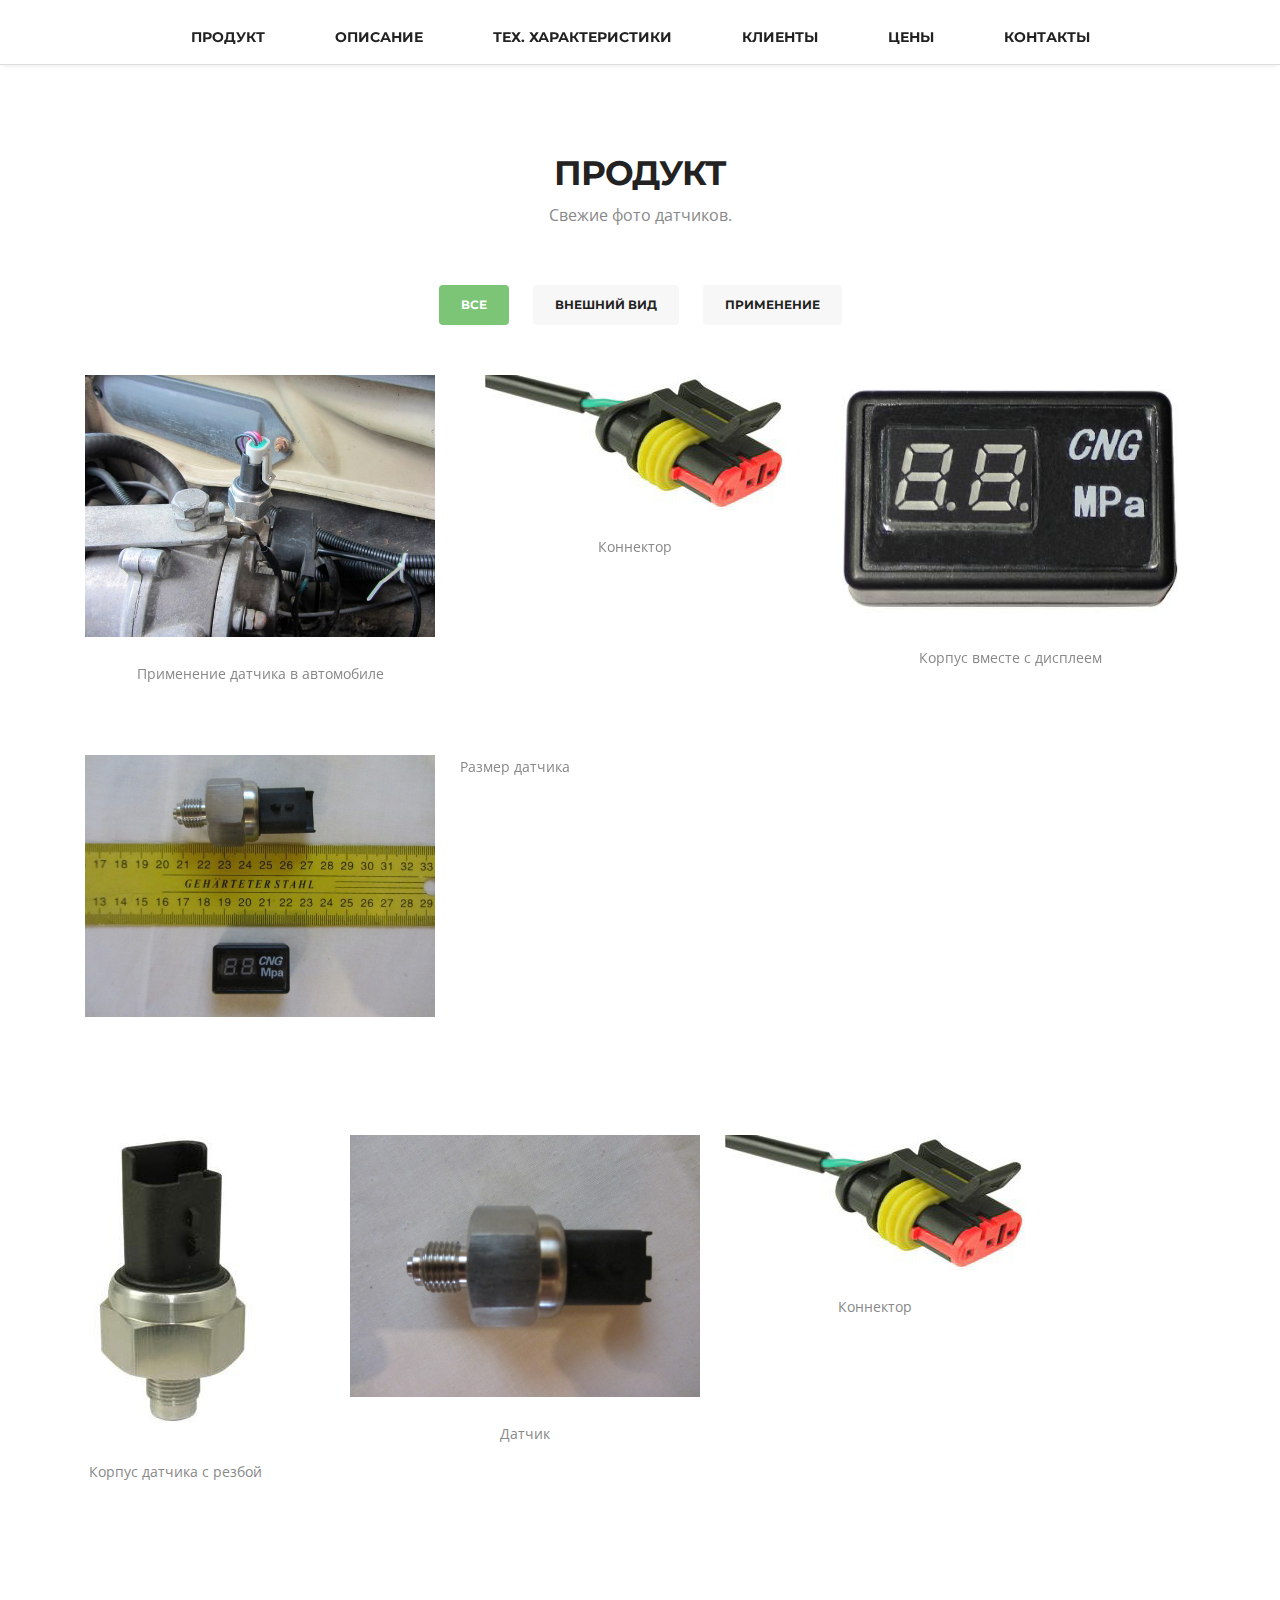
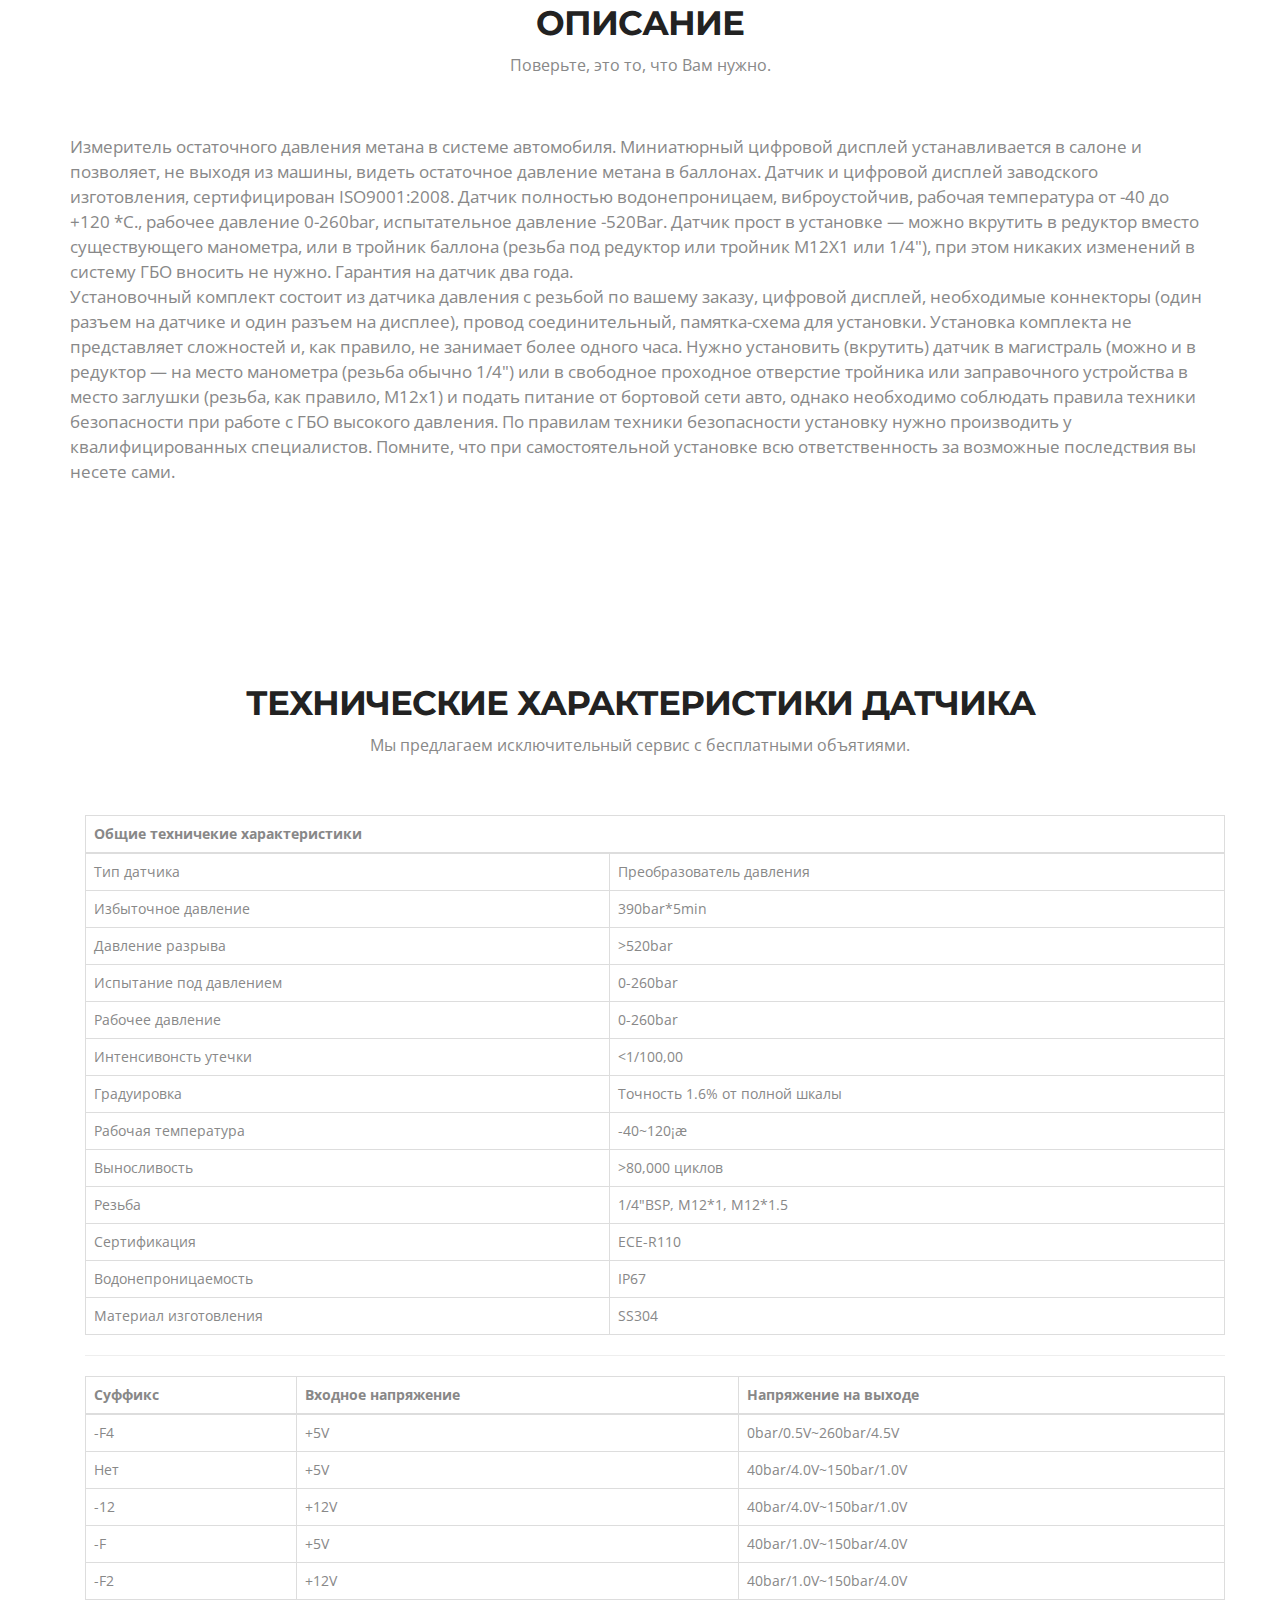
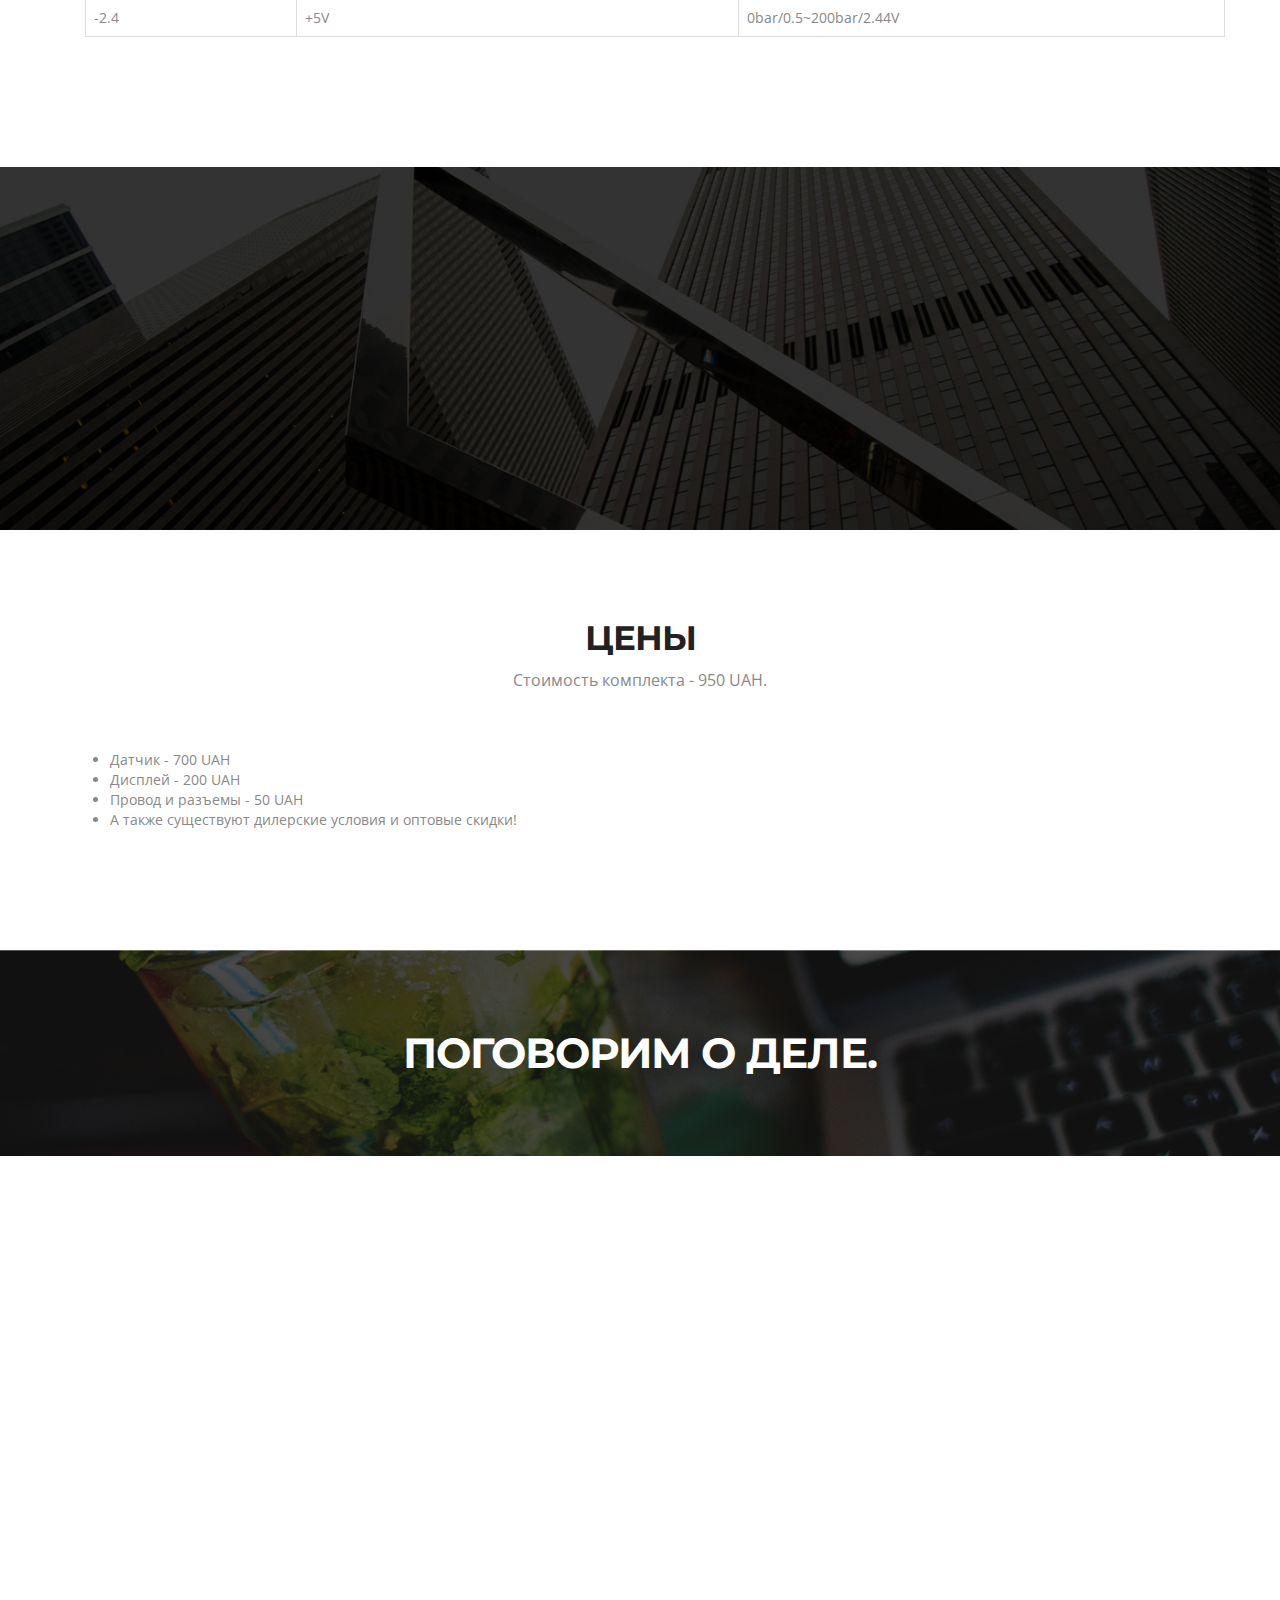
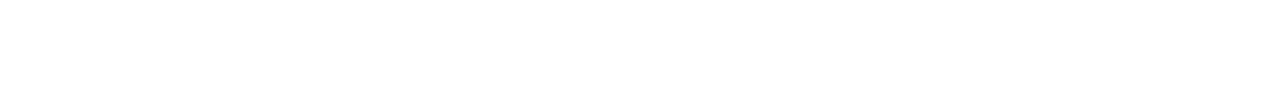
==== commit a3c0705b: "Finished main components" ====
--- a/index.html
+++ b/index.html
@@ -5,7 +5,6 @@
 <meta name="viewport" content="width=device-width, maximum-scale=1">
 
 <title>Homepage</title>
-<link rel="icon" href="favicon.png" type="image/png">
 <link rel="shortcut icon" href="favicon.ico" type="img/x-icon">
 
 <link href='http://fonts.googleapis.com/css?family=Montserrat:400,700' rel='stylesheet' type='text/css'>
@@ -13,7 +12,6 @@
 
 <link href="css/bootstrap.css" rel="stylesheet" type="text/css">
 <link href="css/style.css" rel="stylesheet" type="text/css">
-<link href="css/font-awesome.css" rel="stylesheet" type="text/css">
 <link href="css/responsive.css" rel="stylesheet" type="text/css">
 <link href="css/animate.css" rel="stylesheet" type="text/css">
 
@@ -39,318 +37,264 @@
 <body>
 <div style="overflow:hidden;">
 
-    <!--header-start-->
-<header class="header" id="header">
-</header>
-    <!--header-end-->
-
-
 <nav class="main-nav-outer" id="test"><!--main-nav-start-->
-	<div class="container">
+  <div class="container">
         <ul class="main-nav">
-        	<li><a href="#header">Home</a></li>
-            <li><a href="#service">Services</a></li>
-            <li><a href="#Product">Продукт</a></li>
-            <li class="small-logo"><a href="#header"><img src="img/small-logo.png" alt=""></a></li>
-            <li><a href="#client">Clients</a></li>
-            <li><a href="#team">Team</a></li>
-            <li><a href="#contact">Contact</a></li>
+          <li><a href="#product">Продукт</a></li>
+          <li><a href="#description">Описание</a></li>
+          <li><a href="#specifications">Тех. характеристики</a></li> 
+          <li><a href="#client">Клиенты</a></li>
+          <li><a href="#price">Цены</a></li>
+          <li><a href="#contact">Контакты</a></li>
         </ul>
         <a class="res-nav_click" href="#"><i class="fa-bars"></i></a>
     </div>
 </nav><!--main-nav-end-->
 
-
-
-<section class="main-section" id="service"><!--main-section-start-->
-	<div class="container">
-    	<h2>Services</h2>
-    	<h6>We offer exceptional service with complimentary hugs.</h6>
-        <div class="row">
-        	<div class="col-lg-4 col-sm-6 wow fadeInLeft delay-05s">
-            	<div class="service-list">
-                	<div class="service-list-col1">
-                    	<i class="fa-paw"></i>
-                    </div>
-                	<div class="service-list-col2">
-                        <h3>branding &amp; identity</h3>
-                        <p>Proin iaculis purus digni consequat sem digni ssim. Donec entum digni ssim.</p>
-                    </div>
-                </div>
-                <div class="service-list">
-                	<div class="service-list-col1">
-                    	<i class="fa-gear"></i>
-                    </div>
-                	<div class="service-list-col2">
-                        <h3>web development</h3>
-                        <p>Proin iaculis purus consequat sem digni ssim. Digni ssim porttitora .</p>
-                    </div>
-                </div>
-                <div class="service-list">
-                	<div class="service-list-col1">
-                    	<i class="fa-apple"></i>
-                    </div>
-                	<div class="service-list-col2">
-                        <h3>mobile design</h3>
-                        <p>Proin iaculis purus consequat digni sem digni ssim. Purus donec porttitora entum.</p>
-                    </div>
-                </div>
-                <div class="service-list">
-                	<div class="service-list-col1">
-                    	<i class="fa-medkit"></i>
-                    </div>
-                	<div class="service-list-col2">
-                        <h3>24/7 Support</h3>
-                        <p>Proin iaculis purus consequat sem digni ssim. Sem porttitora entum.</p>
-                    </div>
-                </div>
-            </div>
-            <figure class="col-lg-8 col-sm-6  text-right wow fadeInUp delay-02s">
-            	<img src="img/macbook-pro.png" alt="">
-            </figure>
-        
-        </div>
-	</div>
+<!--main-section-start-->
+<section class="main-section" id="product">
+  <div class="container">
+    <h2>Продукт</h2>
+    <h6>Свежие фото датчиков.</h6>
+    <div class="portfolioFilter">  
+      <ul class="Portfolio-nav wow fadeIn delay-02s">
+        <li><a href="#" data-filter="*" class="current">Все</a></li>
+          <li><a href="#" data-filter=".appearance">Внешний вид</a></li>
+          <li><a href="#" data-filter=".usage">Применение</a></li>
+      </ul>
+     </div>
+
+  </div>
+    <div class="portfolioContainer wow fadeInUp delay-04s">
+      <div class=" Portfolio-box usage">
+        <a href="#"><img src="img/in_the_car.jpg" alt=""></a>
+        <p>Применение датчика в автомобиле</p>
+      </div>
+
+      <div class="Portfolio-box appearance">
+        <a href="#"><img src="img/connector.jpg" alt=""></a>
+        <p>Коннектор</p>
+      </div>
+
+      <div class="Portfolio-box appearance">
+        <a href="#"><img src="img/body_with_display2.jpg" alt=""></a>
+        <p>Корпус вместе с дисплеем</p>
+      </div>
+
+      <p class="Portfolio-box appearance">
+        <a href="#"><img src="img/size.jpg" alt=""></a>
+        <p>Размер датчика</p>
+      </div>
+
+      <div class="Portfolio-box appearance">
+        <a href="#"><img src="img/sensor2.jpg" alt=""></a>
+        <p>Корпус датчика с резбой</p>
+      </div>
+
+      <div class="Portfolio-box appearance">
+        <a href="#"><img src="img/sensor.jpg" alt=""></a>
+        <p>Датчик</p>
+      </div>
+
+      <div class="Portfolio-box appearance">
+        <a href="#"><img src="img/connector.jpg" alt=""></a>
+        <p>Коннектор</p>
+      </div>
+
+    </div>
 </section><!--main-section-end-->
 
-
-
-<section class="main-section alabaster"><!--main-section alabaster-start-->
-	<div class="container">
-    	<div class="row">
-			<figure class="col-lg-5 col-sm-4 wow fadeInLeft">
-            	<img  src="img/iphone.png" alt="">
-            </figure>
-        	<div class="col-lg-7 col-sm-8 featured-work">
-            	<h2>featured work</h2>
-            	<P class="padding-b">Proin iaculis purus consequat sem cure digni ssim. Donec porttitora entum suscipit aenean rhoncus posuere odio in tincidunt. Proin iaculis purus consequat sem cure digni ssim. Donec porttitora entum suscipit.</P>
-            	<div class="featured-box">
-                	<div class="featured-box-col1 wow fadeInRight delay-02s">
-                    	<i class="fa-magic"></i>
-                    </div>	
-                	<div class="featured-box-col2 wow fadeInRight delay-02s">
-                        <h3>magic of theme development</h3>
-                        <p>Proin iaculis purus consequat sem cure digni ssim. Donec porttitora entum suscipit aenean rhoncus posuere odio in tincidunt. </p>
-                    </div>    
-                </div>
-                <div class="featured-box">
-                	<div class="featured-box-col1 wow fadeInRight delay-04s">
-                    	<i class="fa-gift"></i>
-                    </div>	
-                	<div class="featured-box-col2 wow fadeInRight delay-04s">
-                        <h3>neatly packaged</h3>
-                        <p>Proin iaculis purus consequat sem cure digni ssim. Donec porttitora entum suscipit aenean rhoncus posuere odio in tincidunt. </p>
-                    </div>    
-                </div>
-                <div class="featured-box">
-                	<div class="featured-box-col1 wow fadeInRight delay-06s">
-                    	<i class="fa-dashboard"></i>
-                    </div>	
-                	<div class="featured-box-col2 wow fadeInRight delay-06s">
-                        <h3>SEO optimized</h3>
-                        <p>Proin iaculis purus consequat sem cure digni ssim. Donec porttitora entum suscipit aenean rhoncus posuere odio in tincidunt. </p>
-                    </div>    
-                </div>
-                <a class="Learn-More" href="#">Learn More</a>
-            </div>
-        </div>
-	</div>
+<section class="main-section"><!--main-section alabaster-start-->
+  <div class="container">
+    <h2 id='description'>Описание</h2>
+    <h6>Поверьте, это то, что Вам нужно.</h6>
+    <p><big> Измеритель остаточного давления метана в системе автомобиля. Миниатюрный цифровой дисплей устанавливается в салоне и позволяет, не выходя из машины, видеть остаточное давление метана в баллонах. Датчик и цифровой дисплей заводского изготовления, сертифицирован ISO9001:2008. Датчик полностью водонепроницаем, виброустойчив, рабочая температура от -40 до +120 *С., рабочее давление 0-260bar, испытательное давление -520Bar. Датчик прост в установке — можно вкрутить в редуктор вместо существующего манометра, или в тройник баллона (резьба под редуктор или тройник М12Х1 или 1/4"), при этом никаких изменений в систему ГБО вносить не нужно. Гарантия на датчик два года.
+    </p>
+    <p>Установочный комплект состоит из датчика давления с резьбой по вашему заказу, цифровой дисплей, необходимые коннекторы (один разъем на датчике и один разъем на дисплее), провод соединительный, памятка-схема для установки. Установка комплекта не представляет сложностей и, как правило, не занимает более одного часа. Нужно установить (вкрутить) датчик в магистраль (можно и в редуктор — на место манометра (резьба обычно 1/4") или в свободное проходное отверстие тройника или заправочного устройства в место заглушки (резьба, как правило, М12х1) и подать питание от бортовой сети авто, однако необходимо соблюдать правила техники безопасности при работе с ГБО высокого давления. По правилам техники безопасности установку нужно производить у квалифицированных специалистов. Помните, что при самостоятельной установке всю ответственность за возможные последствия вы несете сами.
+    </big>
+    </p>
+  </div>
 </section><!--main-section alabaster-end-->
 
-
-
-<section class="main-section paddind" id="Portfolio"><!--main-section-start-->
-	<div class="container">
-    	<h2>Продукт</h2>
-    	<h6>Fresh portfolio of designs that will keep you wanting more.</h6>
-      <div class="portfolioFilter">  
-        <ul class="Portfolio-nav wow fadeIn delay-02s">
-        	<li><a href="#" data-filter="*" class="current" >All</a></li>
-            <li><a href="#" data-filter=".branding" >Branding</a></li>
-            <li><a href="#" data-filter=".webdesign" >Web design</a></li>
-            <li><a href="#" data-filter=".printdesign" >Print design</a></li>
-            <li><a href="#" data-filter=".photography" >Photography</a></li>
-        </ul>
-       </div> 
-        
-	</div>
-    <div class="portfolioContainer wow fadeInUp delay-04s">
-            	<div class=" Portfolio-box printdesign">
-                	<a href="#"><img src="img/Portfolio-pic1.jpg" alt=""></a>	
-                	<h3>Foto Album</h3>
-                    <p>Print Design</p>
-                </div>
-                <div class="Portfolio-box webdesign">
-                	<a href="#"><img src="img/Portfolio-pic2.jpg" alt=""></a>	
-                	<h3>Luca Theme</h3>
-                    <p>Web Design</p>
-                </div>
-                <div class=" Portfolio-box branding">
-                	<a href="#"><img src="img/Portfolio-pic3.jpg" alt=""></a>	
-                	<h3>Uni Sans</h3>
-                    <p>Branding</p>
-                </div>
-                <div class=" Portfolio-box photography" >
-                	<a href="#"><img src="img/Portfolio-pic4.jpg" alt=""></a>	
-                	<h3>Vinyl Record</h3>
-                    <p>Photography</p>
-                </div>
-                <div class=" Portfolio-box branding">
-                	<a href="#"><img src="img/Portfolio-pic5.jpg" alt=""></a>	
-                	<h3>Hipster</h3>
-                    <p>Branding</p>
-                </div>
-                <div class=" Portfolio-box photography">
-                	<a href="#"><img src="img/Portfolio-pic6.jpg" alt=""></a>	
-                	<h3>Windmills</h3>
-                    <p>Photography</p>
-                </div>
-    </div>
+<section class="main-section" id="specifications">
+  <div class="container">
+    <h2>Технические характеристики датчика</h2>
+    <h6>Мы предлагаем исключительный сервис с бесплатными объятиями.</h6>
+    <div class="container">
+      <table class="table table-bordered">
+        <thead>
+          <th colspan="2">Общие техничекие характеристики</th>
+        </thead>
+        <tbody>
+          <tr>
+            <td>Тип датчика</td>
+            <td>Преобразователь давления</td>
+          </tr>
+          <tr>
+            <td>Избыточное давление</td>
+            <td>390bar*5min</td>
+          </tr>
+          <tr>
+            <td>Давление разрыва</td>
+            <td>>520bar</td>
+          </tr>
+          <tr>
+            <td>Испытание под давлением</td>
+            <td>0-260bar</td>
+          </tr>
+          <tr>
+            <td>Рабочее давление</td>
+            <td>0-260bar</td>
+          </tr>
+          <tr>
+            <td>Интенсивонсть утечки</td>
+            <td><1/100,00</td>
+          </tr>
+          <tr>
+            <td>Градуировка</td>
+            <td>Точность 1.6% от полной шкалы</td>
+          </tr>
+          <tr>
+            <td>Рабочая температура</td>
+            <td>-40~120¡æ</td>
+          </tr>
+          <tr>
+            <td>Выносливость</td>
+            <td>>80,000 циклов</td>
+          </tr>
+          <tr>
+            <td>Резьба</td>
+            <td>1/4"BSP, M12*1, M12*1.5</td>
+          </tr>
+          <tr>
+            <td>Сертификация</td>
+            <td>ECE-R110</td>
+          </tr>
+          <tr>
+            <td>Водонепроницаемость</td>
+            <td>IP67</td>
+          </tr>
+          <tr>
+            <td>Материал изготовления</td>
+            <td>SS304</td>
+          </tr>
+        </tbody>
+      </table>
+      <hr>
+      <table class="table table-bordered">
+        <tbody>
+          <thead>
+            <th>Суффикс</th>
+            <th>Входное напряжение</th>
+            <th>Напряжение на выходе</th>
+          </thead>
+          <tr>
+            <td>-F4</td>
+            <td>+5V</td>
+            <td>0bar/0.5V~260bar/4.5V</td>
+          </tr>
+          <tr>
+            <td>Нет</td>
+            <td>+5V</td>
+            <td>40bar/4.0V~150bar/1.0V</td>
+          </tr>
+          <tr>
+            <td>-12</td>
+            <td>+12V</td>
+            <td>40bar/4.0V~150bar/1.0V</td>
+          </tr>
+          <tr>
+            <td>-F</td>
+            <td>+5V</td>
+            <td>40bar/1.0V~150bar/4.0V</td>
+          </tr>
+          <tr>
+            <td>-F2</td>
+            <td>+12V</td>
+            <td>40bar/1.0V~150bar/4.0V</td>
+          </tr>
+          <tr>
+            <td>-2.4</td>
+            <td>+5V</td>
+            <td>0bar/0.5~200bar/2.44V</td>
+          </tr>
+        </tbody>
+      </table>
+    </div>
+  </div>
 </section><!--main-section-end-->
 
-
 <section class="main-section client-part" id="client"><!--main-section client-part-start-->
-	<div class="container">
-		<b class="quote-right wow fadeInDown delay-03"><i class="fa-quote-right"></i></b>
-    	<div class="row">
-        	<div class="col-lg-12">
-            	<p class="client-part-haead wow fadeInDown delay-05">It was a pleasure to work with the guys at Knight Studio. They made sure 
+  <div class="container">
+    <b class="quote-right wow fadeInDown delay-03"><i class="fa-quote-right"></i></b>
+    <div class="row">
+      <div class="col-lg-12"> 
+        <p class="client-part-haead wow fadeInDown delay-05">It was a pleasure to work with the guys at Knight Studio. They made sure 
 we were well fed and drunk all the time!</p>
-            </div>
-        </div>
-    	<ul class="client wow fadeIn delay-05s">
-        	<li><a href="#">
-            	<img src="img/client-pic1.jpg" alt="">
-                <h3>James Bond</h3>
-                <span>License To Drink Inc.</span>
-            </a></li>
-        </ul>
-    </div>
-</section><!--main-section client-part-end-->
-<div class="c-logo-part"><!--c-logo-part-start-->
-	<div class="container">
-    	<ul>
-        	<li><a href="#"><img src="img/c-liogo1.png" alt=""></a></li>
-            <li><a href="#"><img src="img/c-liogo2.png" alt=""></a></li>
-            <li><a href="#"><img src="img/c-liogo3.png" alt=""></a></li>
-            <li><a href="#"><img src="img/c-liogo4.png" alt=""></a></li>
-            <li><a href="#"><img src="img/c-liogo5.png" alt=""></a></li>
-    	</ul>
-	</div>
-</div><!--c-logo-part-end-->
-<section class="main-section team" id="team"><!--main-section team-start-->
-	<div class="container">
-        <h2>team</h2>
-        <h6>Take a closer look into our amazing team. We won’t bite.</h6>
-        <div class="team-leader-block clearfix">
-            <div class="team-leader-box">
-                <div class="team-leader wow fadeInDown delay-03s"> 
-                    <div class="team-leader-shadow"><a href="#"></a></div>
-                    <img src="img/team-leader-pic1.jpg" alt="">
-                    <ul>
-                        <li><a href="#" class="fa-twitter"></a></li>
-                        <li><a href="#" class="fa-facebook"></a></li>
-                        <li><a href="#" class="fa-pinterest"></a></li>
-                        <li><a href="#" class="fa-google-plus"></a></li>
-                    </ul>
-                </div>
-                <h3 class="wow fadeInDown delay-03s">Walter White</h3>
-                <span class="wow fadeInDown delay-03s">Chief Executive Officer</span>
-                <p class="wow fadeInDown delay-03s">Lorem ipsum dolor sit amet, consectetur adipiscing elit. Proin consequat sollicitudin cursus. Dolor sit amet, consectetur adipiscing elit proin consequat.</p>
-            </div>
-            <div class="team-leader-box">
-                <div class="team-leader  wow fadeInDown delay-06s"> 
-                    <div class="team-leader-shadow"><a href="#"></a></div>
-                    <img src="img/team-leader-pic2.jpg" alt="">
-                    <ul>
-                        <li><a href="#" class="fa-twitter"></a></li>
-                        <li><a href="#" class="fa-facebook"></a></li>
-                        <li><a href="#" class="fa-pinterest"></a></li>
-                        <li><a href="#" class="fa-google-plus"></a></li>
-                    </ul>
-                </div>
-                <h3 class="wow fadeInDown delay-06s">Jesse Pinkman</h3>
-                <span class="wow fadeInDown delay-06s">Product Manager</span>
-                <p class="wow fadeInDown delay-06s">Lorem ipsum dolor sit amet, consectetur adipiscing elit. Proin consequat sollicitudin cursus. Dolor sit amet, consectetur adipiscing elit proin consequat.</p>
-            </div>
-            <div class="team-leader-box">
-                <div class="team-leader wow fadeInDown delay-09s"> 
-                    <div class="team-leader-shadow"><a href="#"></a></div>
-                    <img src="img/team-leader-pic3.jpg" alt="">
-                    <ul>
-                        <li><a href="#" class="fa-twitter"></a></li>
-                        <li><a href="#" class="fa-facebook"></a></li>
-                        <li><a href="#" class="fa-pinterest"></a></li>
-                        <li><a href="#" class="fa-google-plus"></a></li>
-                    </ul>
-                </div>
-                <h3 class="wow fadeInDown delay-09s">Skyler white</h3>
-                <span class="wow fadeInDown delay-09s">Accountant</span>
-                <p class="wow fadeInDown delay-09s">Lorem ipsum dolor sit amet, consectetur adipiscing elit. Proin consequat sollicitudin cursus. Dolor sit amet, consectetur adipiscing elit proin consequat.</p>
-            </div>
-        </div>
-    </div>
-</section><!--main-section team-end-->
-
-
-
-<section class="business-talking"><!--business-talking-start-->
-	<div class="container">
-        <h2>Let’s Talk Business.</h2>
-    </div>
+      </div>
+    </div>
+    <ul class="client wow fadeIn delay-05s">
+      <li><a href="#"<img src="img/client-pic1.jpg" alt=""> 
+          <h3>James Bond</h3>
+          <span>License To Drink Inc.</span>  
+        </a>
+      </li>  
+    </ul>
+  </div>
+</section>
+
+<section class="main-section" id="price">
+  <div class="container">
+    <h2>Цены</h2>
+    <h6>Стоимость комплекта - 950 UAH.</h6>
+    <ul>    
+      <li>Датчик - 700 UAH</li>
+      <li>Дисплей - 200 UAH</li>
+      <li>Провод и разъемы - 50 UAH</li>
+      <li>А также существуют дилерские условия и оптовые скидки!</li>
+    </ul>
+  </div>       
+</section>
+
+
+
+<section class="business-talking" id="contact"><!--business-talking-start-->
+<div class="container">
+  <h2>Поговорим o деле.</h2>
+</div>
 </section><!--business-talking-end-->
 <div class="container">
-<section class="main-section contact" id="contact">
-	
-        <div class="row">
-        	<div class="col-lg-6 col-sm-7 wow fadeInLeft">
-            	<div class="contact-info-box address clearfix">
-                	<h3><i class=" icon-map-marker"></i>Address:</h3>
-                	<span>308 Negra Arroyo Lane<br>Albuquerque, New Mexico, 87111.</span>
-                </div>
-                <div class="contact-info-box phone clearfix">
-                	<h3><i class="fa-phone"></i>Phone:</h3>
-                	<span>1-800-BOO-YAHH</span>
-                </div>
-                <div class="contact-info-box email clearfix">
-                	<h3><i class="fa-pencil"></i>email:</h3>
-                	<span>hello@knightstudios.com</span>
-                </div>
-            	<div class="contact-info-box hours clearfix">
-                	<h3><i class="fa-clock-o"></i>Hours:</h3>
-                	<span><strong>Monday - Thursday:</strong> 10am - 6pm<br><strong>Friday:</strong> People work on Fridays now?<br><strong>Saturday - Sunday:</strong> Best not to ask.</span>
-                </div>
-                <ul class="social-link">
-                	<li class="twitter"><a href="#"><i class="fa-twitter"></i></a></li>
-                    <li class="facebook"><a href="#"><i class="fa-facebook"></i></a></li>
-                    <li class="pinterest"><a href="#"><i class="fa-pinterest"></i></a></li>
-                    <li class="gplus"><a href="#"><i class="fa-google-plus"></i></a></li>
-                    <li class="dribbble"><a href="#"><i class="fa-dribbble"></i></a></li>
-                </ul>
-            </div>
-        	<div class="col-lg-6 col-sm-5 wow fadeInUp delay-05s">
-            	<div class="form">
-                	<input class="input-text" type="text" name="" value="Your Name *" onfocus="if(this.value==this.defaultValue)this.value='';" onblur="if(this.value=='')this.value=this.defaultValue;">
-                    <input class="input-text" type="text" name="" value="Your E-mail *" onfocus="if(this.value==this.defaultValue)this.value='';" onblur="if(this.value=='')this.value=this.defaultValue;">
-                	<textarea class="input-text text-area" cols="0" rows="0" onfocus="if(this.value==this.defaultValue)this.value='';" onblur="if(this.value=='')this.value=this.defaultValue;">Your Message *</textarea>
-                    <input class="input-btn" type="submit" value="send message">
-                </div>	
-            </div>
+  <section class="main-section contact">
+    <div class="row">
+      <div class="col-lg-6 col-sm-7 wow fadeInLeft">
+        <div class="contact-info-box address clearfix">
+          <h3><i class=" icon-map-marker"></i><b>Адрес:</b></h3>
+          <span>Добавить адрес?</span>
         </div>
-</section>
+        <div class="contact-info-box phone clearfix">
+          <h3><i class="fa-phone"></i><b>Телефон:</b></h3>
+          <span>+380-98-008-09-09</span>
+        </div>
+        <div class="contact-info-box email clearfix">
+          <h3><i class="fa-pencil"></i><b>E-mail:</b></h3>
+          <span>Наш Email</span>
+        </div>
+        <div class="contact-info-box hours clearfix">
+          <h3><i class="fa-clock-o"></i><b>Рабочее время:</b></h3>
+          Часы работы   
+        </div>            
+      </div>
+      <div class="col-lg-6 col-sm-5 wow fadeInUp delay-05s">
+        <div class="form">
+          <input class="input-text" type="text" name="" value="Your Name *" onfocus="if(this.value==this.defaultValue)this.value='';" onblur="if(this.value=='')this.value=this.defaultValue;">
+          <input class="input-text" type="text" name="" value="Your E-mail *" onfocus="if(this.value==this.defaultValue)this.value='';" onblur="if(this.value=='')this.value=this.defaultValue;">
+          <textarea class="input-text text-area" cols="0" rows="0" onfocus="if(this.value==this.defaultValue)this.value='';" onblur="if(this.value=='')this.value=this.defaultValue;">Your Message *</textarea>
+          <button class="input-btn" onclick="sendMail(); return false">Send message</button>
+        </div>  
+      </div>
+    </div>
+  </section>
 </div>
-<footer class="footer">
-    <div class="container">
-        <div class="footer-logo"><a href="#"><img src="img/footer-logo.png" alt=""></a></div>
-        <span class="copyright">Copyright © 2015 | <a href="http://bootstraptaste.com/">Bootstrap Themes</a> by BootstrapTaste</span>
-    </div>
-    <!-- 
-        All links in the footer should remain intact. 
-        Licenseing information is available at: http://bootstraptaste.com/license/
-        You can buy this theme without footer links online at: http://bootstraptaste.com/buy/?theme=Knight
-    -->
-</footer>
-
 
 <script type="text/javascript">
     $(document).ready(function(e) {
@@ -377,23 +321,23 @@
 
 
 <script type="text/javascript">
-	$(window).load(function(){
-		
-		$('.main-nav li a').bind('click',function(event){
-			var $anchor = $(this);
-			
-			$('html, body').stop().animate({
-				scrollTop: $($anchor.attr('href')).offset().top - 102
-			}, 1500,'easeInOutExpo');
-			/*
-			if you don't want to use the easing effects:
-			$('html, body').stop().animate({
-				scrollTop: $($anchor.attr('href')).offset().top
-			}, 1000);
-			*/
-			event.preventDefault();
-		});
-	})
+  $(window).load(function(){
+    
+    $('.main-nav li a').bind('click',function(event){
+      var $anchor = $(this);
+      
+      $('html, body').stop().animate({
+        scrollTop: $($anchor.attr('href')).offset().top - 102
+      }, 1500,'easeInOutExpo');
+      /*
+      if you don't want to use the easing effects:
+      $('html, body').stop().animate({
+        scrollTop: $($anchor.attr('href')).offset().top
+      }, 1000);
+      */
+      event.preventDefault();
+    });
+  })
 </script>
 
 <script type="text/javascript">
@@ -433,7 +377,7 @@
  
         var selector = $(this).attr('data-filter');
         $container.isotope({
-			
+      
             filter: selector,
          });
          return false;
